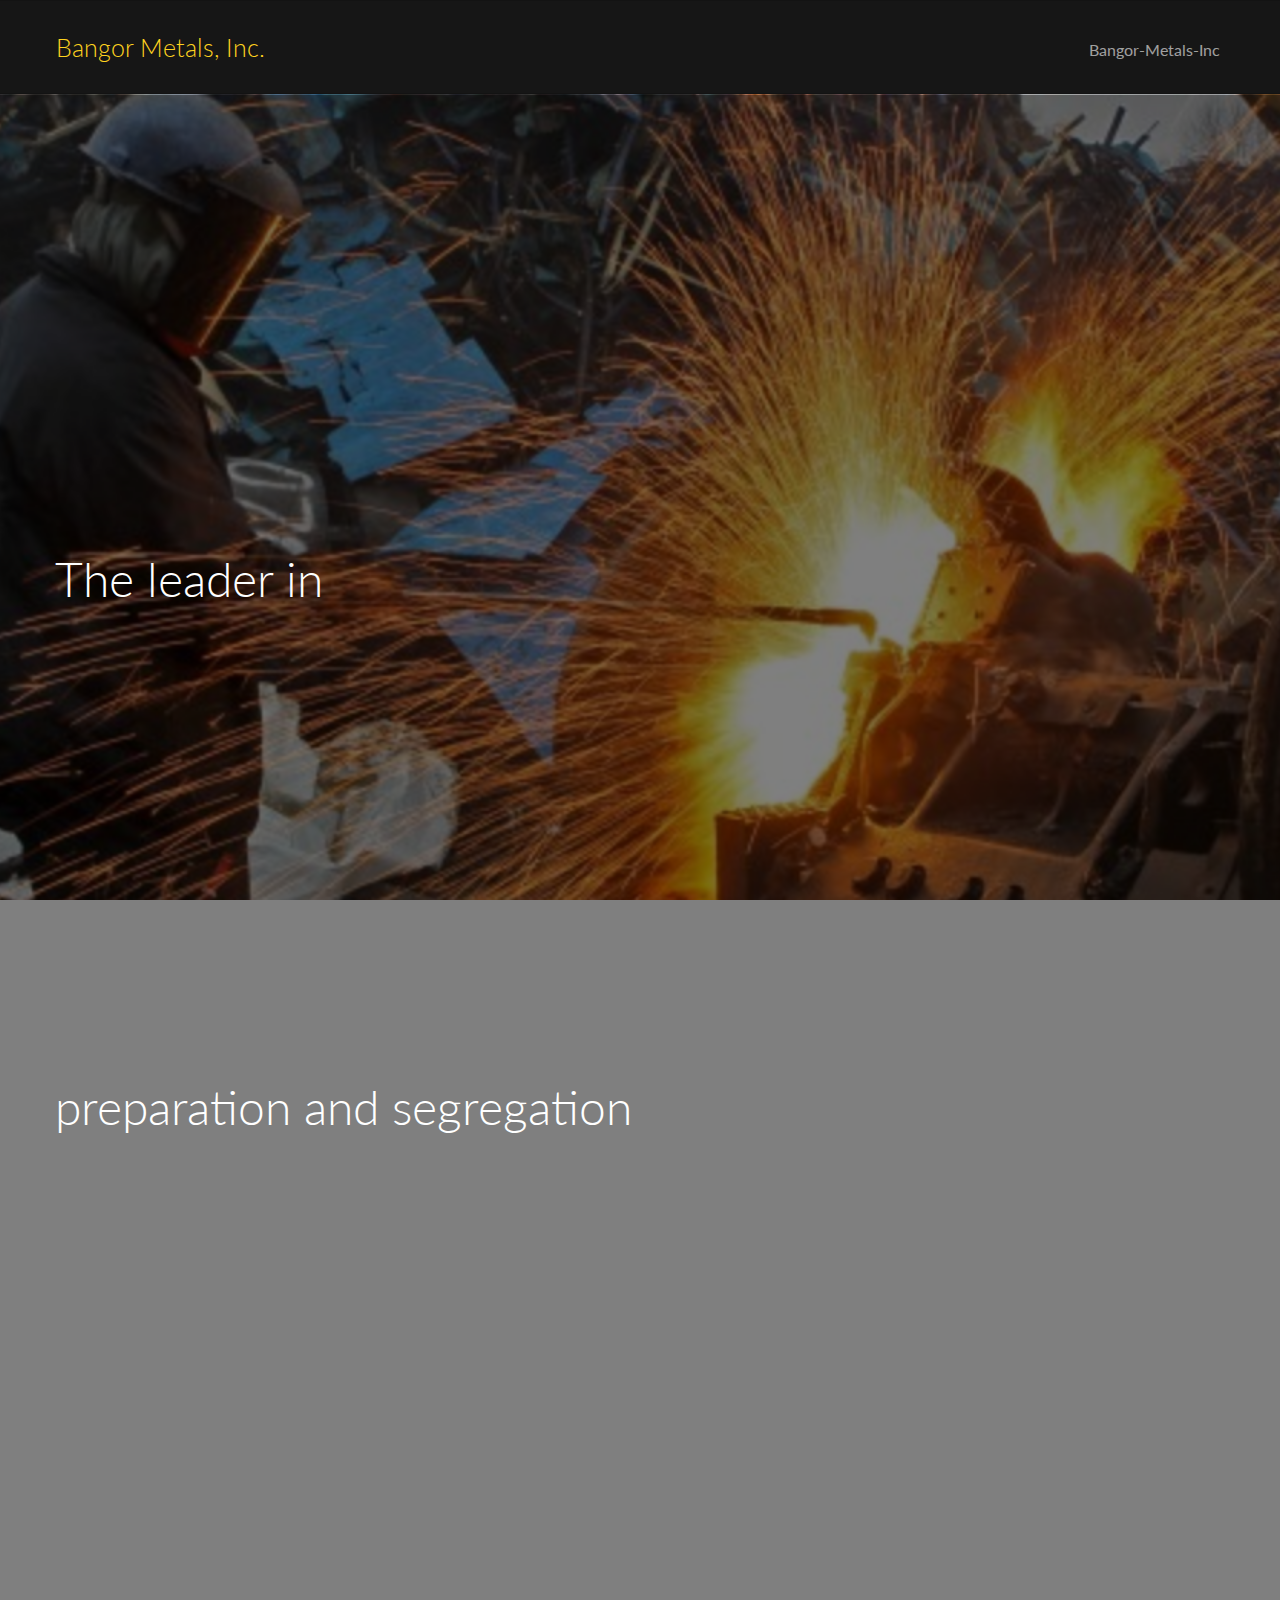
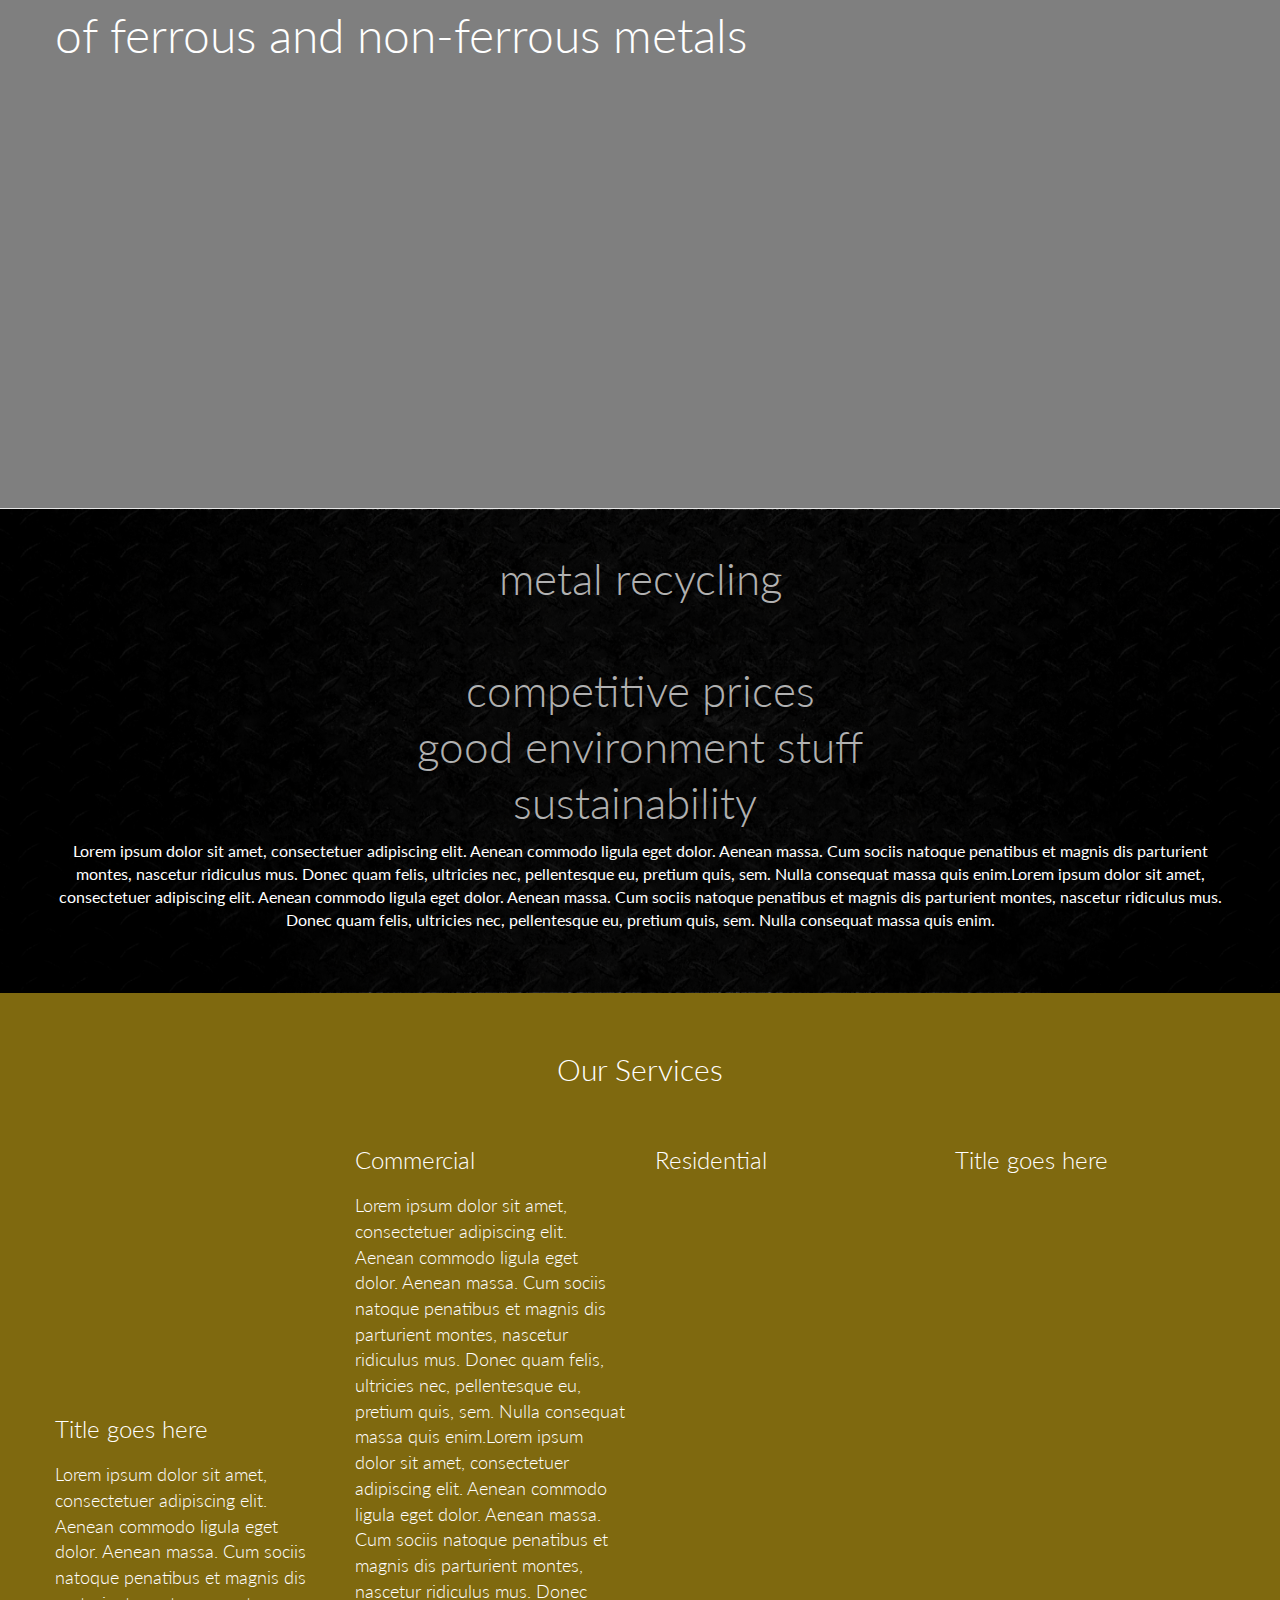
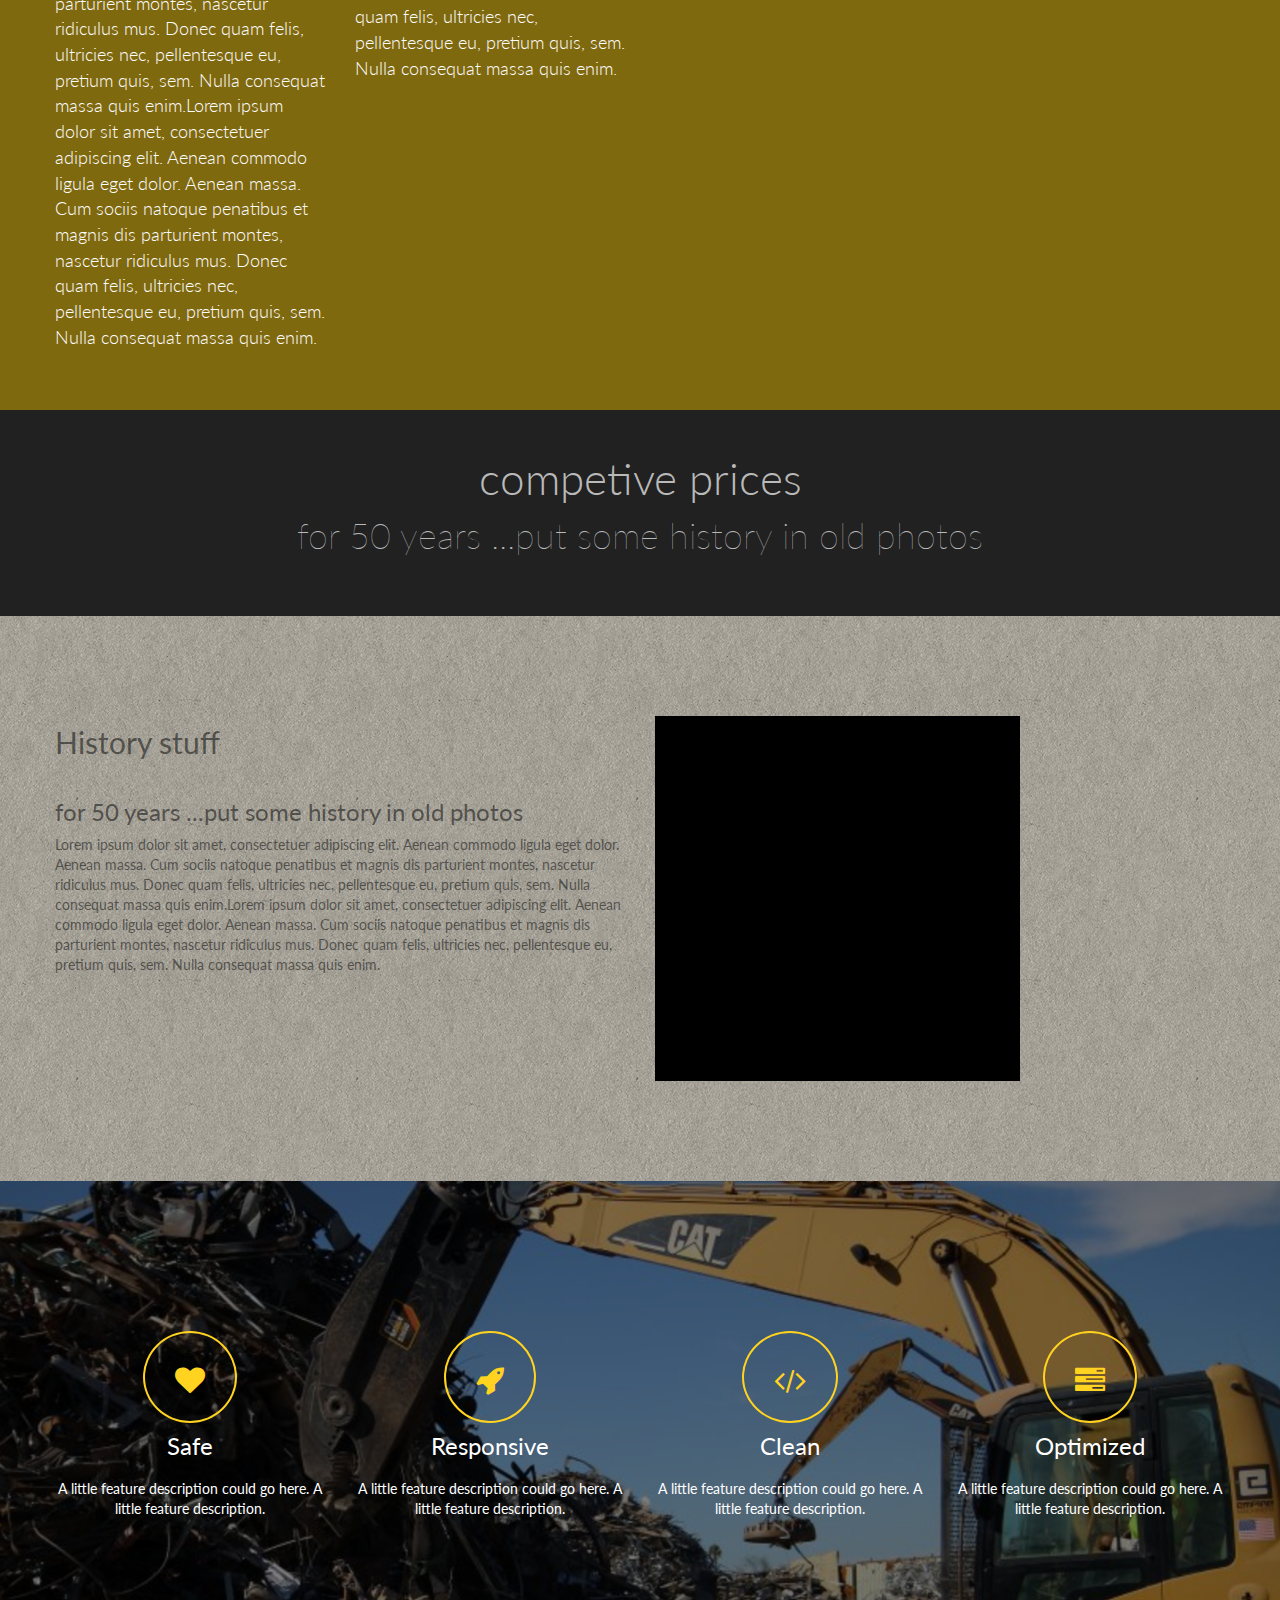
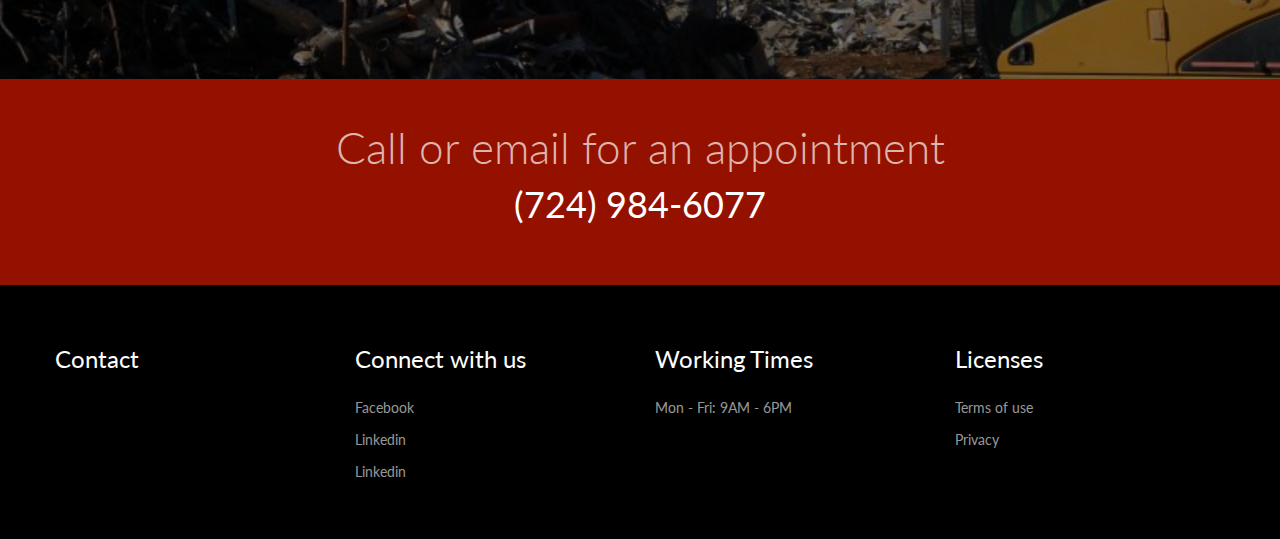
==== index.html @ 0346acbe "fixes line height" ====
<!doctype html>
<html lang="Default">
<head>
    <meta charset="utf-8">
    <meta name="keywords" content="metal recycle">
    <meta name="description" content="">
    <meta name="viewport" content="width=device-width, initial-scale=1.0, viewport-fit=cover">
    <link rel="shortcut icon" type="image/png" href="favicon.png">
    
	<link rel="stylesheet" type="text/css" href="./css/bootstrap.min.css">
	<link rel="stylesheet" type="text/css" href="style.css">
	<link rel="stylesheet" type="text/css" href="./css/animate.min.css">
	<link rel="stylesheet" type="text/css" href="./css/font-awesome.min.css">
	<link href='https://fonts.googleapis.com/css?family=Lato:100,300,400,700,900&amp;subset=latin,latin-ext' rel='stylesheet' type='text/css'>
    
	<script src="./js/jquery-2.1.0.min.js"></script>
	<script src="./js/bootstrap.min.js"></script>
	<script src="./js/blocs.min.js"></script>
	<script src="./js/jquery.touchSwipe.min.js" defer></script>
	<script src="./js/lazysizes.min.js" defer></script>
    <title>Bangor Metals, Inc.</title>

    
<!-- Analytics -->
 
<!-- Analytics END -->
    
</head>
<body>
<!-- Main container -->
<div class="page-container">
    
<!-- bloc-0 -->
<div class="bloc bgc-onyx d-bloc b-divider sticky-nav" id="bloc-0">
	<div class="container bloc-sm">
		<nav class="navbar row">
			<div class="navbar-header">
				<a class="navbar-brand ltc-sunglow " href="index.html">Bangor Metals, Inc.</a>
				<button id="nav-toggle" type="button" class="ui-navbar-toggle navbar-toggle" data-toggle="collapse" data-target=".navbar-1">
					<span class="sr-only">Toggle navigation</span><span class="icon-bar"></span><span class="icon-bar"></span><span class="icon-bar"></span>
				</button>
			</div>
			<div class="collapse navbar-collapse navbar-1">
				<ul class="site-navigation nav navbar-nav">
					<li>
						<a href="index.html">Bangor-Metals-Inc</a>
					</li>
				</ul>
			</div>
		</nav>
	</div>
</div>
<!-- bloc-0 END -->

<!-- bloc-1 -->
<div class="bloc bgc-white bg-Screen-20Shot-202018-11-10-20at-203-32-55-20PM d-bloc bloc-bg-texture texture-darken b-parallax none b-divider " id="bloc-1">
	<div class="container bloc-xxl">
		<div class="row">
			<div class="col-sm-12">
				<h1 class="hero-bloc-text text-left  tc-white">
					The leader in&nbsp; <br>preparation and segregation <br>of ferrous and non-ferrous metals&nbsp;
				</h1>
			</div>
		</div>
	</div>
</div>
<!-- bloc-1 END -->

<!-- bloc-2 -->
<div class="bloc bgc-outer-space bg-Screen-20Shot-202018-11-10-20at-208-35-12-20PM d-bloc bloc-bg-texture texture-darken-strong b-divider" id="bloc-2">
	<div class="container bloc-sm">
		<div class="row">
			<div class="col-sm-12">
				<h1 class="text-center hero-bloc-text ">
					metal recycling<br> <br>competitive prices <br>good environment stuff <br>sustainability&nbsp;
				</h1>
				<p class="text-center mg-lg hero-bloc-text-sub  tc-white">
					Lorem ipsum dolor sit amet, consectetuer adipiscing elit. Aenean commodo ligula eget dolor. Aenean massa. Cum sociis natoque penatibus et magnis dis parturient montes, nascetur ridiculus mus. Donec quam felis, ultricies nec, pellentesque eu, pretium quis, sem. Nulla consequat massa quis enim.Lorem ipsum dolor sit amet, consectetuer adipiscing elit. Aenean commodo ligula eget dolor. Aenean massa. Cum sociis natoque penatibus et magnis dis parturient montes, nascetur ridiculus mus. Donec quam felis, ultricies nec, pellentesque eu, pretium quis, sem. Nulla consequat massa quis enim.<br>
				</p>
			</div>
		</div>
	</div>
</div>
<!-- bloc-2 END -->

<!-- bloc-3 -->
<div class="bloc bgc-sunglow bloc-bg-texture texture-darken tc-white l-bloc" id="bloc-3">
	<div class="container bloc-md">
		<div class="row">
			<div class="col-sm-12">
				<h2 class="text-center mg-md  tc-white">
					Our Services
				</h2>
			</div>
		</div>
		<div class="row voffset">
			<div class="col-sm-3">
				<img src="img/lazyload-ph.png" data-src="img/golden-gate-overlay.png" class="img-responsive photo animated zoomIn lazyload" />
				<h3 class="mg-md tc-white ">
					Title goes here
				</h3>
				<p>
					Lorem ipsum dolor sit amet, consectetuer adipiscing elit. Aenean commodo ligula eget dolor. Aenean massa. Cum sociis natoque penatibus et magnis dis parturient montes, nascetur ridiculus mus. Donec quam felis, ultricies nec, pellentesque eu, pretium quis, sem. Nulla consequat massa quis enim.Lorem ipsum dolor sit amet, consectetuer adipiscing elit. Aenean commodo ligula eget dolor. Aenean massa. Cum sociis natoque penatibus et magnis dis parturient montes, nascetur ridiculus mus. Donec quam felis, ultricies nec, pellentesque eu, pretium quis, sem. Nulla consequat massa quis enim.
				</p>
			</div>
			<div class="col-sm-3">
				<a href="#" data-lightbox="img/mountains.jpg" data-frame="light-lb" data-gallery-id="gallery-1"><img src="img/lazyload-ph.png" data-src="img/mountains.jpg" class="img-responsive animated zoomIn animDelay02 lazyload" /></a>
				<h3 class="mg-md tc-white ">
					Commercial
				</h3>
				<p>
					Lorem ipsum dolor sit amet, consectetuer adipiscing elit. Aenean commodo ligula eget dolor. Aenean massa. Cum sociis natoque penatibus et magnis dis parturient montes, nascetur ridiculus mus. Donec quam felis, ultricies nec, pellentesque eu, pretium quis, sem. Nulla consequat massa quis enim.Lorem ipsum dolor sit amet, consectetuer adipiscing elit. Aenean commodo ligula eget dolor. Aenean massa. Cum sociis natoque penatibus et magnis dis parturient montes, nascetur ridiculus mus. Donec quam felis, ultricies nec, pellentesque eu, pretium quis, sem. Nulla consequat massa quis enim.
				</p>
			</div>
			<div class="col-sm-3">
				<a href="#" data-lightbox="img/desk-equipment.jpg" data-frame="light-lb" data-gallery-id="gallery-1"><img src="img/lazyload-ph.png" data-src="img/desk-equipment.jpg" class="img-responsive animated zoomIn animDelay04 lazyload" /></a>
				<h3 class="mg-md tc-white ">
					Residential
				</h3>
				<p class=" animated pulse">
					Lorem ipsum dolor sit amet, consectetuer adipiscing elit. Aenean commodo ligula eget dolor. Aenean massa. Cum sociis natoque penatibus et magnis dis parturient montes, nascetur ridiculus mus. Donec quam felis, ultricies nec, pellentesque eu, pretium quis, sem. Nulla consequat massa quis enim.Lorem ipsum dolor sit amet, consectetuer adipiscing elit. Aenean commodo ligula eget dolor. Aenean massa. Cum sociis natoque penatibus et magnis dis parturient montes, nascetur ridiculus mus. Donec quam felis, ultricies nec, pellentesque eu, pretium quis, sem. Nulla consequat massa quis enim.
				</p>
			</div>
			<div class="col-sm-3">
				<a href="#" data-lightbox="img/forrest.jpg" data-frame="light-lb" data-gallery-id="gallery-1"><img src="img/lazyload-ph.png" data-src="img/forrest.jpg" class="img-responsive animated zoomIn animDelay06 lazyload" /></a>
				<h3 class="mg-md tc-white ">
					Title goes here
				</h3>
				<p class=" animated pulse">
					Lorem ipsum dolor sit amet, consectetuer adipiscing elit. Aenean commodo ligula eget dolor. Aenean massa. Cum sociis natoque penatibus et magnis dis parturient montes, nascetur ridiculus mus. Donec quam felis, ultricies nec, pellentesque eu, pretium quis, sem. Nulla consequat massa quis enim.Lorem ipsum dolor sit amet, consectetuer adipiscing elit. Aenean commodo ligula eget dolor. Aenean massa. Cum sociis natoque penatibus et magnis dis parturient montes, nascetur ridiculus mus. Donec quam felis, ultricies nec, pellentesque eu, pretium quis, sem. Nulla consequat massa quis enim.
				</p>
			</div>
		</div>
	</div>
</div>
<!-- bloc-3 END -->

<!-- bloc-4 -->
<div class="bloc bgc-dark-jungle-green d-bloc" id="bloc-4">
	<div class="container bloc-sm">
		<div class="row">
			<div class="col-sm-12">
				<h1 class="text-center hero-bloc-text ">
					competive prices
				</h1>
				<h3 class="text-center mg-lg hero-bloc-text-sub ">
					for 50 years ...put some history in old photos
				</h3>
			</div>
		</div>
	</div>
</div>
<!-- bloc-4 END -->

<!-- bloc-5 -->
<div class="bloc bloc-bg-texture texture-paper bgc-pastel-gray l-bloc" id="bloc-5">
	<div class="container bloc-lg">
		<div class="row">
			<div class="col-sm-6 col-sm-push-6">
				<img src="img/lazyload-ph.png" data-src="img/Screen%20Shot%202018-11-10%20at%204.21.28%20PM.png" class="img-responsive photo lazyload" />
			</div>
			<div class="col-sm-6 col-sm-pull-6">
				<h2 class="mg-lg">
					History stuff
				</h2>
				<h3 class="mg-sm">
					for 50 years ...put some history in old photos
				</h3>
				<p class="mg-lg">
					Lorem ipsum dolor sit amet, consectetuer adipiscing elit. Aenean commodo ligula eget dolor. Aenean massa. Cum sociis natoque penatibus et magnis dis parturient montes, nascetur ridiculus mus. Donec quam felis, ultricies nec, pellentesque eu, pretium quis, sem. Nulla consequat massa quis enim.Lorem ipsum dolor sit amet, consectetuer adipiscing elit. Aenean commodo ligula eget dolor. Aenean massa. Cum sociis natoque penatibus et magnis dis parturient montes, nascetur ridiculus mus. Donec quam felis, ultricies nec, pellentesque eu, pretium quis, sem. Nulla consequat massa quis enim.
				</p>
			</div>
		</div>
	</div>
</div>
<!-- bloc-5 END -->

<!-- bloc-6 -->
<div class="bloc bgc-white bg-Screen-20Shot-202018-11-10-20at-202-24-00-20PM bloc-bg-texture texture-darken tc-white l-bloc" id="bloc-6">
	<div class="container bloc-xl">
		<div class="row">
			<div class="col-sm-3">
				<div class="text-center">
					<span class="fa fa-heart icon-round icon-md icon-sunglow"></span>
				</div>
				<h3 class="text-center mg-md tc-white">
					Safe
				</h3>
				<p class="text-center">
					A little feature description could go here. A little feature description.
				</p>
			</div>
			<div class="col-sm-3">
				<div class="text-center">
					<span class="fa fa-rocket icon-round icon-md icon-sunglow"></span>
				</div>
				<h3 class="text-center mg-md tc-white">
					Responsive
				</h3>
				<p class="text-center">
					A little feature description could go here. A little feature description.
				</p>
			</div>
			<div class="col-sm-3">
				<div class="text-center">
					<span class="fa fa-code icon-round icon-md icon-sunglow"></span>
				</div>
				<h3 class="text-center mg-md tc-white">
					Clean
				</h3>
				<p class="text-center">
					A little feature description could go here. A little feature description.
				</p>
			</div>
			<div class="col-sm-3">
				<div class="text-center">
					<span class="fa fa-tasks icon-round icon-md icon-sunglow"></span>
				</div>
				<h3 class="text-center mg-md tc-white">
					Optimized
				</h3>
				<p class="text-center">
					A little feature description could go here. A little feature description.
				</p>
			</div>
		</div>
	</div>
</div>
<!-- bloc-6 END -->

<!-- bloc-7 -->
<div class="bloc bgc-ou-crimson-red d-bloc" id="bloc-7">
	<div class="container bloc-sm">
		<div class="row">
			<div class="col-sm-12">
				<h1 class="text-center hero-bloc-text ">
					Call or email for an appointment
				</h1>
				<h3 class="text-center mg-lg hero-bloc-text-sub  tc-white">
					(724) 984-6077
				</h3>
			</div>
		</div>
	</div>
</div>
<!-- bloc-7 END -->

<!-- ScrollToTop Button -->
<a class="bloc-button btn btn-d scrollToTop" onclick="scrollToTarget('1')"><span class="fa fa-chevron-up"></span></a>
<!-- ScrollToTop Button END-->


<!-- Footer - bloc-8 -->
<div class="bloc bgc-black none b-divider d-bloc" id="bloc-8">
	<div class="container bloc-md">
		<div class="row">
			<div class="col-sm-3">
				<h3 class="mg-md bloc-mob-center-text tc-white">
					Contact
				</h3>
			</div>
			<div class="col-sm-3">
				<h3 class="mg-md bloc-mob-center-text tc-white">
					Connect with us
				</h3><a href="index.html" class="a-btn a-block bloc-mob-center-text">Facebook</a><a href="index.html" class="a-btn a-block bloc-mob-center-text">Linkedin</a><a href="index.html" class="a-btn a-block bloc-mob-center-text">Linkedin</a>
			</div>
			<div class="col-sm-3">
				<h3 class="mg-md bloc-mob-center-text tc-white">
					Working Times<br>
				</h3><a href="index.html" class="a-btn a-block bloc-mob-center-text">Mon - Fri: 9AM - 6PM&nbsp;<br></a>
			</div>
			<div class="col-sm-3">
				<h3 class="mg-md bloc-mob-center-text tc-white">
					Licenses
				</h3><a href="index.html" class="a-btn a-block bloc-mob-center-text">Terms of use</a><a href="index.html" class="a-btn a-block bloc-mob-center-text">Privacy</a>
			</div>
		</div>
	</div>
</div>
<!-- Footer - bloc-8 END -->

</div>
<!-- Main container END -->
    

</body>
</html>
---- style.css ----
/*-----------------------------------------------------------------------------------
	    Bangor
        Built with Blocs
-----------------------------------------------------------------------------------*/

body{
	margin:0;
	padding:0;
    background:#FFF;
    overflow-x:hidden;
    -webkit-font-smoothing: antialiased;
    -moz-osx-font-smoothing: grayscale;
}
a,button{transition: all .3s ease-in-out;outline: none!important;} /* Prevent ugly blue glow on chrome and safari */
a:hover{text-decoration: none; cursor:pointer;}

#page-loading-blocs-notifaction{position: fixed;top: 0;bottom: 0;width: 100%;z-index:100000;background:#FFFFFF url("img/pageload-spinner.gif") no-repeat center center;}

/* = Blocs
-------------------------------------------------------------- */

.bloc{
	width:100%;
	clear:both;
	background: 50% 50% no-repeat;
	padding:0 50px;
	-webkit-background-size: cover;
	-moz-background-size: cover;
	-o-background-size: cover;
	background-size: cover;
	position:relative;
}
.bloc .container{
	padding-left:0;
	padding-right:0;
}


/* Sizes */

.bloc-xxl{
	padding:200px 50px;
}
.bloc-xl{
	padding:150px 50px;
}
.bloc-lg{
	padding:100px 50px;
}
.bloc-md{
	padding:50px;
}
.bloc-sm{
	padding:20px 50px;
}


/* Background Textures */

.bloc-bg-texture::before{
	content:"";
	background-size: 2px 2px;
	position: absolute;
	top: 0;
	bottom: 0;
	left:0;
	right:0;
}
.texture-paper::before{
	background: url("img/texture-paper.png");
	background-size: 280px 280px;
}
.texture-darken::before{
	background: rgba(0,0,0,0.5);
}
.texture-darken-strong::before{
	background: rgba(0,0,0,0.8);
}


/* Background Effects */

.b-parallax{
	background-attachment:fixed;
}


/* Dark theme */

.d-bloc{
	color:rgba(255,255,255,.7);
}
.d-bloc button:hover{
	color:rgba(255,255,255,.9);
}
.d-bloc .icon-round,.d-bloc .icon-square,.d-bloc .icon-rounded,.d-bloc .icon-semi-rounded-a,.d-bloc .icon-semi-rounded-b{
	border-color:rgba(255,255,255,.9);
}
.d-bloc .divider-h span{
	border-color:rgba(255,255,255,.2);
}
.d-bloc .a-btn,.d-bloc .navbar a,.d-bloc .navbar-brand, .d-bloc a .icon-sm, .d-bloc a .icon-md, .d-bloc a .icon-lg, .d-bloc a .icon-xl, .d-bloc h1 a, .d-bloc h2 a, .d-bloc h3 a, .d-bloc h4 a, .d-bloc h5 a, .d-bloc h6 a, .d-bloc p a{
	color:rgba(255,255,255,.6);
}
.d-bloc .a-btn:hover,.d-bloc .navbar a:hover,.d-bloc .navbar-brand:hover,.d-bloc a:hover .icon-sm, .d-bloc a:hover .icon-md, .d-bloc a:hover .icon-lg, .d-bloc a:hover .icon-xl, .d-bloc h1 a:hover, .d-bloc h2 a:hover, .d-bloc h3 a:hover, .d-bloc h4 a:hover, .d-bloc h5 a:hover, .d-bloc h6 a:hover, .d-bloc p a:hover{
	color:rgba(255,255,255,1);
}
.d-bloc .navbar-toggle .icon-bar{
	background:rgba(255,255,255,1);
}
.d-bloc .btn-wire,.d-bloc .btn-wire:hover{
	color:rgba(255,255,255,1);
	border-color:rgba(255,255,255,1);
}
.d-bloc .panel{
	color:rgba(0,0,0,.5);
}
.d-bloc .panel button:hover{
	color:rgba(0,0,0,.7);
}
.d-bloc .panel icon{
	border-color:rgba(0,0,0,.7);
}
.d-bloc .panel .divider-h span{
	border-color:rgba(0,0,0,.1);
}
.d-bloc .panel .a-btn{
	color:rgba(0,0,0,.6);
}
.d-bloc .panel .a-btn:hover{
	color:rgba(0,0,0,1);
}
.d-bloc .panel .btn-wire, .d-bloc .panel .btn-wire:hover{
	color:rgba(0,0,0,.7);
	border-color:rgba(0,0,0,.3);
}


/* Light theme */

.d-bloc .panel,.l-bloc{
	color:rgba(0,0,0,.5);
}
.d-bloc .panel button:hover,.l-bloc button:hover{
	color:rgba(0,0,0,.7);
}
.l-bloc .icon-round,.l-bloc .icon-square,.l-bloc .icon-rounded,.l-bloc .icon-semi-rounded-a,.l-bloc .icon-semi-rounded-b{
	border-color:rgba(0,0,0,.7);
}
.d-bloc .panel .divider-h span,.l-bloc .divider-h span{
	border-color:rgba(0,0,0,.1);
}
.d-bloc .panel .a-btn,.l-bloc .a-btn,.l-bloc .navbar a,.l-bloc .navbar-brand,.l-bloc a .icon-sm, .l-bloc a .icon-md, .l-bloc a .icon-lg, .l-bloc a .icon-xl, .l-bloc h1 a, .l-bloc h2 a, .l-bloc h3 a, .l-bloc h4 a, .l-bloc h5 a, .l-bloc h6 a, .l-bloc p a{
	color:rgba(0,0,0,.6);
}
.d-bloc .panel .a-btn:hover,.l-bloc .a-btn:hover,.l-bloc .navbar a:hover, .l-bloc .navbar-brand:hover, .l-bloc a:hover .icon-sm, .l-bloc a:hover .icon-md, .l-bloc a:hover .icon-lg, .l-bloc a:hover .icon-xl, .l-bloc h1 a:hover, .l-bloc h2 a:hover, .l-bloc h3 a:hover, .l-bloc h4 a:hover, .l-bloc h5 a:hover, .l-bloc h6 a:hover, .l-bloc p a:hover{
	color:rgba(0,0,0,1);
}
.l-bloc .navbar-toggle .icon-bar{
	color:rgba(0,0,0,.6);
}
.d-bloc .panel .btn-wire,.d-bloc .panel .btn-wire:hover,.l-bloc .btn-wire,.l-bloc .btn-wire:hover{
	color:rgba(0,0,0,.7);
	border-color:rgba(0,0,0,.3);
}

/* Row Margin Offsets */

.voffset{
	margin-top:30px;
}
/* Dividers */

.b-divider{
	border-top:1px solid rgba(0,0,0,.1);
	border-bottom:1px solid rgba(0,0,0,.1);
}

/* Bloc text custom styling */

#bloc-0 .navbar-brand{
	font-family: Lato;
	font-weight: 300;
}
#bloc-1 h1{
	font-family: Lato;
	font-weight: 300;
	line-height: 527.7777709960938px;
	font-size: 48px;
}
#bloc-2 h1{
	font-family: Lato;
	font-weight: 300;
	font-size: 44px;
	line-height: 56px;
}
#bloc-2 p{
	font-size: 16px;
}
#bloc-3 h2{
	font-family: Lato;
	font-weight: 300;
}
#bloc-3 h3{
	font-family: Lato;
	font-weight: 300;
}
#bloc-3 p{
	font-family: Lato;
	font-weight: 300;
	font-size: 18px;
}
#bloc-4 h1{
	font-family: Lato;
	font-weight: 300;
	font-size: 44px;
	line-height: 56px;
}
#bloc-4 h3{
	font-family: Lato;
	font-weight: 100;
}
#bloc-7 h1{
	font-family: Lato;
	font-weight: 300;
	font-size: 44px;
	line-height: 56px;
}
#bloc-7 h3{
	font-family: Lato;
	font-weight: 400;
}

/* = NavBar
-------------------------------------------------------------- */

.navbar{
	margin-bottom: 0;
	z-index:1;
}
.navbar-brand{
	height:auto;
	padding:3px 15px;
	font-size:25px;
	font-weight:normal;
	font-weight:600;
	line-height:44px;
}
.navbar-brand img{
	max-height: 200px;
	margin: 0 5px 0 0;
	display:inline;
}
.navbar-brand img[src$=svg]{
	min-width:100px;
}
.nav-center .navbar-brand img{
	margin:0;
}
.navbar .nav{
	padding-top: 2px;
	margin-right: -16px;
	float:right;
	z-index:1;
}
.nav > li{
	float:left;
	margin-top:4px;
	font-size:16px;
}
.navbar-nav .open .dropdown-menu > li > a{
	text-align: inherit;
}
.nav > li a:hover, .nav > li a:focus{
	background:transparent;
}
.navbar-toggle{
	margin: 10px 10px 0 0;
	border: 0px;
}
.navbar-toggle:hover{
	background:transparent!important;
}
.navbar-toggle .icon-bar{
	background-color: rgba(0,0,0,.5);
	width: 26px;
}
 /* Inverted navbar */

.nav-invert .navbar .nav{
	float:left;
}
.nav-invert .navbar-header, .nav-invert .navbar-brand{
	float:right;
	position:relative;
	z-index:2;
}
@media (min-width: 768px){
	.site-navigation{
		position:absolute;
		top:50%;
		right:20px;
		transform:translate(0, -50%);
		-webkit-transform:translateY(-50%);
	}
	.nav > li .dropdown-menu a,.nav > li .dropdown-menu a:hover{
		color:#484848;
	}
	.nav-invert .site-navigation{
		left:0;
		right:0;
	}
	.nav-center{
		text-align:center;
	}
	.nav-center .navbar-header{
		width:100%;
	}
	.nav-center .navbar-header, .nav-center .navbar-brand, .nav-center .nav > li{
		float: none;
		display:inline-block;
	}
	.nav-center .site-navigation{
		position:relative;
		width:100%;
		right:0;
		margin-right:0px;
		margin-top:20px;
	}
.nav-center.mini-nav .navbar-toggle{
	float:none;
	margin: 10px auto 0;
	}
}
.nav > li > .dropdown a{
	background: none!important;
	display: block;
	padding: 14px 15px;
}

nav .caret{
	margin: 0 5px;
}
/* Dropdown Menus SubMenu */
	.dropdown-menu .dropdown-menu{
	top:-8px;
	left:100%;
}
.dropdown-menu .dropmenu-flow-right{
	top:100%;
	left:0;
	margin-left: -1px;
	border-top-left-radius: 0;
	border-top-right-radius: 0;
}
.dropdown-menu .dropdown span{
	border: 4px solid black;
	border-top-color:transparent;
	border-right-color:transparent;
	border-bottom-color:transparent;
	margin: 6px -5px 0 0!important;
	float: right;
}
/* = Sticky Nav
-------------------------------------------------------------- */

.sticky-nav.sticky{
	position:fixed;
	top:0;
	z-index:1000;
	box-shadow:0 1px 2px rgba(0,0,0,.3);
	 transition: all .2s ease-out;
}

/* = Bric adjustment margins
-------------------------------------------------------------- */

.mg-sm{
	margin-top:10px;
	margin-bottom:5px;
}
.mg-md{
	margin-top:10px;
	margin-bottom:20px;
}
.mg-lg{
	margin-top:10px;
	margin-bottom:40px;
}

/* = Buttons
-------------------------------------------------------------- */

.btn{
	margin: 0 5px 5px 0;
}
.btn.pull-right{
	margin: 0 0 5px 5px;
}
.btn-d,.btn-d:hover,.btn-d:focus{
	color:#FFF;
	background:rgba(0,0,0,.3);
}

/* Prevent ugly blue glow on chrome and safari */
button{
	outline: none!important;
}

.a-btn{
	padding: 6px 10px 6px 0;
	line-height: 1.42857143;
	display:inline-block;
}
.text-center .a-btn{
	padding: 6px 0;
}
.a-block{
	width:100%;
	text-align:left;
}
.text-center .a-block{
	text-align:center;
}

/* = Icons
-------------------------------------------------------------- */
.icon-md{
	font-size:30px!important;
}
.icon-round{
	margin:0 auto;
	border:2px solid transparent;
	border-radius: 50%;
	padding: 32px 30px 26px 30px;
	min-width:80px;
}
.icon-round.icon-md,.icon-square.icon-md,.icon-rounded.icon-md{
	min-width: 92px;
}
.icon-round.icon-lg,.icon-square.icon-lg,.icon-rounded.icon-lg{
	min-width: 122px;
}
.icon-round.icon-xl,.icon-square.icon-xl,.icon-rounded.icon-xl{
	min-width: 162px;
}




.panel-sq, .panel-sq .panel-heading, .panel-sq .panel-footer{
	border-radius:0;
}
.panel-rd{
	border-radius:30px;
}
.panel-rd .panel-heading{
	border-radius:29px 29px 0 0;
}
.panel-rd .panel-footer{
	border-radius:0 0 29px 29px;
}





/* ScrollToTop button */

.scrollToTop{
	width:40px;
	height:40px;
	position:fixed;
	bottom:20px;
	right:20px;
	opacity: 0;
	z-index: 500;
	transition: all .3s ease-in-out;
}
.scrollToTop span{
	margin-top: 6px;
}
.showScrollTop{
	font-size: 14px;
	opacity: 1;
}
/* = Lightbox
-------------------------------------------------------------- */

a[data-lightbox]{
	position: relative;
	display: block;
	text-align: center;
}
a[data-lightbox]:hover::before{
	content:"+";
	font-family: "HelveticaNeue-Light", "Helvetica Neue Light", "Helvetica Neue", Helvetica, Arial;
	font-size:32px;
	width:50px;
	height:50px;
	margin-left:-25px;
	border-radius: 50%;
	background:rgba(0,0,0,.6);
	color:#FFF;
	font-weight:100;
	z-index: 1;
	position: absolute;
	top: 50%;
	transform: translateY(-50%);
	-webkit-transform: translateY(-50%);
}
a[data-lightbox]:hover img{
	opacity: 0.6;
	-webkit-animation-fill-mode: none;
	animation-fill-mode:none;
}
#lightbox-modal{
	display: flex;
	align-items: center;
}
#lightbox-modal .modal-dialog{
	width:90%;
	max-width:900px;
	margin:0 auto 0;
}
#lightbox-modal .modal-dialog img{
	max-height:90vh;
	margin: 0 auto;
}
.lightbox-caption{
	padding: 20px;
	color: #FFF;
	background: rgba(0,0,0,.5);
	position: absolute;
	left: 15px;
	right: 15px;
	bottom: 5px;
}
.close-lightbox{
	color:#FFF;
	font-size: 30px;
	position: absolute;
	top:20px;
	right:20px;
	z-index: 20;
	background:rgba(0,0,0,.5);
	border:none;
	line-height: 30px;
	padding:0 9px 5px;
	opacity: 0.3;
}
.close-lightbox:hover,.next-lightbox:hover, .prev-lightbox:hover{
	opacity: 1.0;
	color:#FFF;
}
.next-lightbox, .prev-lightbox{
	font-size:20px;
	color:rgba(255,255,255,.9);
	background:rgba(0,0,0,.5);
	transition: all .2s ease-in-out;
	position: absolute;
	top:45%;
	z-index:1;
	opacity: 0.4;
}
.next-lightbox{
	padding:6px 8px 1px 13px;
	right:25px;
}
.prev-lightbox{
	padding:6px 13px 1px 10px;
	left:25px;
}

/* = Custom Styling
-------------------------------------------------------------- */

h1,h2,h3,h4,h5,h6,p,label,.btn,a{
	font-family:"Lato";
	font-weight:400;
}
.container{
	max-width:1170px;
}
.hero-bloc-text{
	font-size:55px;
}
.hero-bloc-text-sub{
	font-size:36px;
}
.statement-bloc-text{
	line-height:38px;
	font-style:italic;
	font-size:28px;
	text-align:center;
	font-weight:lighter;
}
.blocs-mobile-signup-text{
	font-size:33px;
}
.stat-bloc-text{
	font-size:44px;
	text-align:center;
	font-weight:bold;
}
.stat-bloc-sub-text{
	font-size:16px;
	text-align:center;
	text-transform:uppercase;
}
.photo{
	border-style:solid;
	border-color:rgba(0,0,0,0.0);
	width:365px;
	text-shadow:0px 0px 0px #000000;
	border-width:1px 1px 1px 1px;
	background-color:#000000;
	background-position:left center;
}
.bloc-group-text-vc{
	font-size:50px;
	margin-top:20%;
}
.device-bloc-text-vc{
	font-size:50px;
	margin-top:50%;
}
.lake-hero-text-s{
	font-size:60px;
}
.lake-hero-text-sub-s{
	font-size:34px;
}
.blocs-hero-btn-dwn{
	background-color:rgba(0,0,0,0.0);
}

/* = Colour
-------------------------------------------------------------- */

/* Background colour styles */

.bgc-onyx{
	background-color:#161616;
}
.bgc-white{
	background-color:#ffffff;
}
.bgc-outer-space{
	background-color:#47454A;
}
.bgc-sunglow{
	background-color:#FFD31F;
}
.bgc-dark-jungle-green{
	background-color:#212121;
}
.bgc-pastel-gray{
	background-color:#D8D3C6;
}
.bgc-ou-crimson-red{
	background-color:#941100;
}
.bgc-black{
	background-color:#000000;
}

/* Text colour styles */

.tc-white{
	color:#ffffff!important;
}

/* Link colour styles */

.ltc-sunglow{
	color:#FFD31F!important;
}
.ltc-sunglow:hover{
	color:#cca919!important;
}

/* Icon colour styles */

.icon-sunglow{
	color:#FFD31F!important;
	border-color:#FFD31F!important;
}

/* Bloc image backgrounds */

.bg-Screen-20Shot-202018-11-10-20at-202-24-00-20PM{
	background-image:url("img/Screen%20Shot%202018-11-10%20at%202.24.00%20PM.png");
}
.bg-Screen-20Shot-202018-11-10-20at-203-32-55-20PM{
	background-image:url("img/Screen%20Shot%202018-11-10%20at%203.32.55%20PM.png");
}
.bg-Screen-20Shot-202018-11-10-20at-208-35-12-20PM{
	background-image:url("img/Screen%20Shot%202018-11-10%20at%208.35.12%20PM.png");
}




/* = Mobile adjustments 
-------------------------------------------------------------- */
@media (max-width: 1024px)
{
    .bloc{
        padding-left: 20px; 
        padding-right: 20px;  
    }
    .bloc.full-width-bloc, .bloc-tile-2.full-width-bloc .container, .bloc-tile-3.full-width-bloc .container, .bloc-tile-4.full-width-bloc .container{
        padding-left: 0; 
        padding-right: 0;  
    }
}
@media (max-width: 992px) and (min-width: 768px)
{
    .navbar .nav{
		max-width:80%
    }
	.nav-center.navbar .nav{
		max-width:100%
    }
}
@media only screen and (min-device-width : 768px) and (max-device-width : 1024px) and (orientation : landscape) {.b-parallax{background-attachment:scroll;}}
@media only screen and (min-device-width: 1024px) and (max-device-width: 1366px) and (-webkit-min-device-pixel-ratio: 1.5) {.b-parallax{background-attachment:scroll;}}
@media (max-width: 991px)
{
    .container{width:100%;}
    .b-parallax{background-attachment:scroll;}
    .page-container, #hero-bloc{overflow-x: hidden;position: relative;} /* Prevent unwanted side scroll on mobile */
    .bloc{padding-left: constant(safe-area-inset-left);padding-right: constant(safe-area-inset-right);} /* iPhone X Notch Support*/
    .bloc-group, .bloc-group .bloc{display:block;width:100%;}
    .bloc-fill-screen .fill-bloc-top-edge, .bloc-fill-screen .fill-bloc-bottom-edge{padding:0 20px;padding-left: constant(safe-area-inset-left);padding-right: constant(safe-area-inset-right);}
}
@media (max-width: 767px)
{
    .page-container{
        overflow-x: hidden;
        position:relative;
    }
    h1,h2,h3,h4,h5,h6,p,#disqus_thread{
        padding-left:10px!important; 
        padding-right:10px!important; 
    }
    .b-parallax{
        background-attachment:scroll;
    }
    .navbar .nav{
        padding-top: 0;
        border-top:1px solid rgba(0,0,0,.2);
        float:none!important;
    }
    .navbar.row{
        margin-left: 0;
        margin-right: 0;
    }
    .site-navigation{
	   position:inherit;
	   transform:none;
	   -webkit-transform:none;
	   -ms-transform:none;
    }  
    .nav > li{
        margin-top: 0;
        border-bottom:1px solid rgba(0,0,0,.1);
        background:rgba(0,0,0,.05);
        text-align: left;
        padding-left:15px;
        width:100%;
    }
    .nav > li:hover{
        background:rgba(0,0,0,.08);
    }
    .dropdown .dropdown a .caret{   
        float: none;
        margin: 5px 0 0 10px!important;
        border: 4px solid black;
        border-bottom-color: transparent;
        border-right-color: transparent;
        border-left-color: transparent;
    }
    
    #hero-bloc .navbar .nav{
        background:rgba(0,0,0,.8);
    }
    #hero-bloc .navbar .nav a{
        color:rgba(255,255,255,.6);
    }
    .hero{
        padding:50px 0;
    }
    .hero-nav{
        left:-1px;
        right:-1px;
    }
    .navbar-collapse{
        padding:0;
        overflow-x: hidden;
        -webkit-box-shadow: none;
        box-shadow: none;
    }
    .navbar-brand img{
        max-height: 40px;
        width:auto;   
    }
    .nav-invert .navbar-header{
        float: none;
        width:100%;
    }
    .nav-invert .navbar-toggle{
        float:left; 
        margin-left:10px;
    }
    .bloc{
        padding-left: 0; 
        padding-right: 0;
    }
    .bloc-xxl,.bloc-xl,.bloc-lg{
        padding: 40px 0;
    }
    .bloc-sm,.bloc-md{
        padding-left: 0; 
        padding-right: 0;
    }
    .bloc-tile-2 .container, .bloc-tile-3 .container, .bloc-tile-4 .container, .bloc-fill-screen .fill-bloc-top-edge, .bloc-fill-screen .fill-bloc-bottom-edge{
        padding-left:0;padding-right:0;
    }
    .a-block{
        padding:0 10px;
    }
    .btn-dwn{
       display:none; 
    }
    .voffset{
        margin-top:5px;
    }
    .voffset-md{
        margin-top:20px;
    }
    .voffset-lg{
        margin-top:30px;
    }
    form{
        padding:5px;
    }
    .close-lightbox{
        display:inline-block;
    }
    .blocsapp-device-iphone5{
	   background-size: 216px 425px;
	   padding-top:60px;
	   width:216px;
	   height:425px;
    }
    .blocsapp-device-iphone5 img{
	   width: 180px;
	   height: 320px;
    }
}

@media (max-width: 400px)
{    
    .bloc{
        padding-left: 0; 
        padding-right: 0;
    }
}

@media (max-width: 991px){
	.bloc-group-text-vc{
	margin-top:0%;
}
 }
/* Drop Down Navigation */
@media (min-width: 767px) and (max-width: 991px){
	
.mini-nav .special-dropdown-nav .site-navigation{
	display: block;
	position: absolute;
	top: 80%;
	z-index: 1000;
	float: left;
	min-width: 160px;
	padding: 5px 0;
	margin: 2px 0 0;
	font-size: 14px;
	text-align: left;
	list-style: none;
	background-color: #fff;
	-webkit-background-clip: padding-box;
	background-clip: padding-box;
	border: 1px solid #ccc;
	border: 1px solid rgba(0,0,0,.15);
	border-radius: 4px;
	-webkit-box-shadow: 0 6px 12px rgba(0,0,0,.175);
	box-shadow: 0 6px 12px rgba(0,0,0,.175);
}
.mini-nav .special-dropdown-nav .site-navigation li{
	width:100%;
}
.special-dropdown-nav.collapsing{
	transition: height 0.001s;
}
.mini-nav .special-dropdown-nav .site-navigation li a{
	color: rgba(0,0,0,.6)!important;
}
 }
@media (max-width: 767px){
	.bloc-mob-center-text{
	text-align:center;
}
.blocs-mobile-signup-text{
	text-align:center;
}
.bloc-group-text-vc{
	margin-top:0%;
}
 #bloc-1 h1{
	line-height: 56px;
}
}
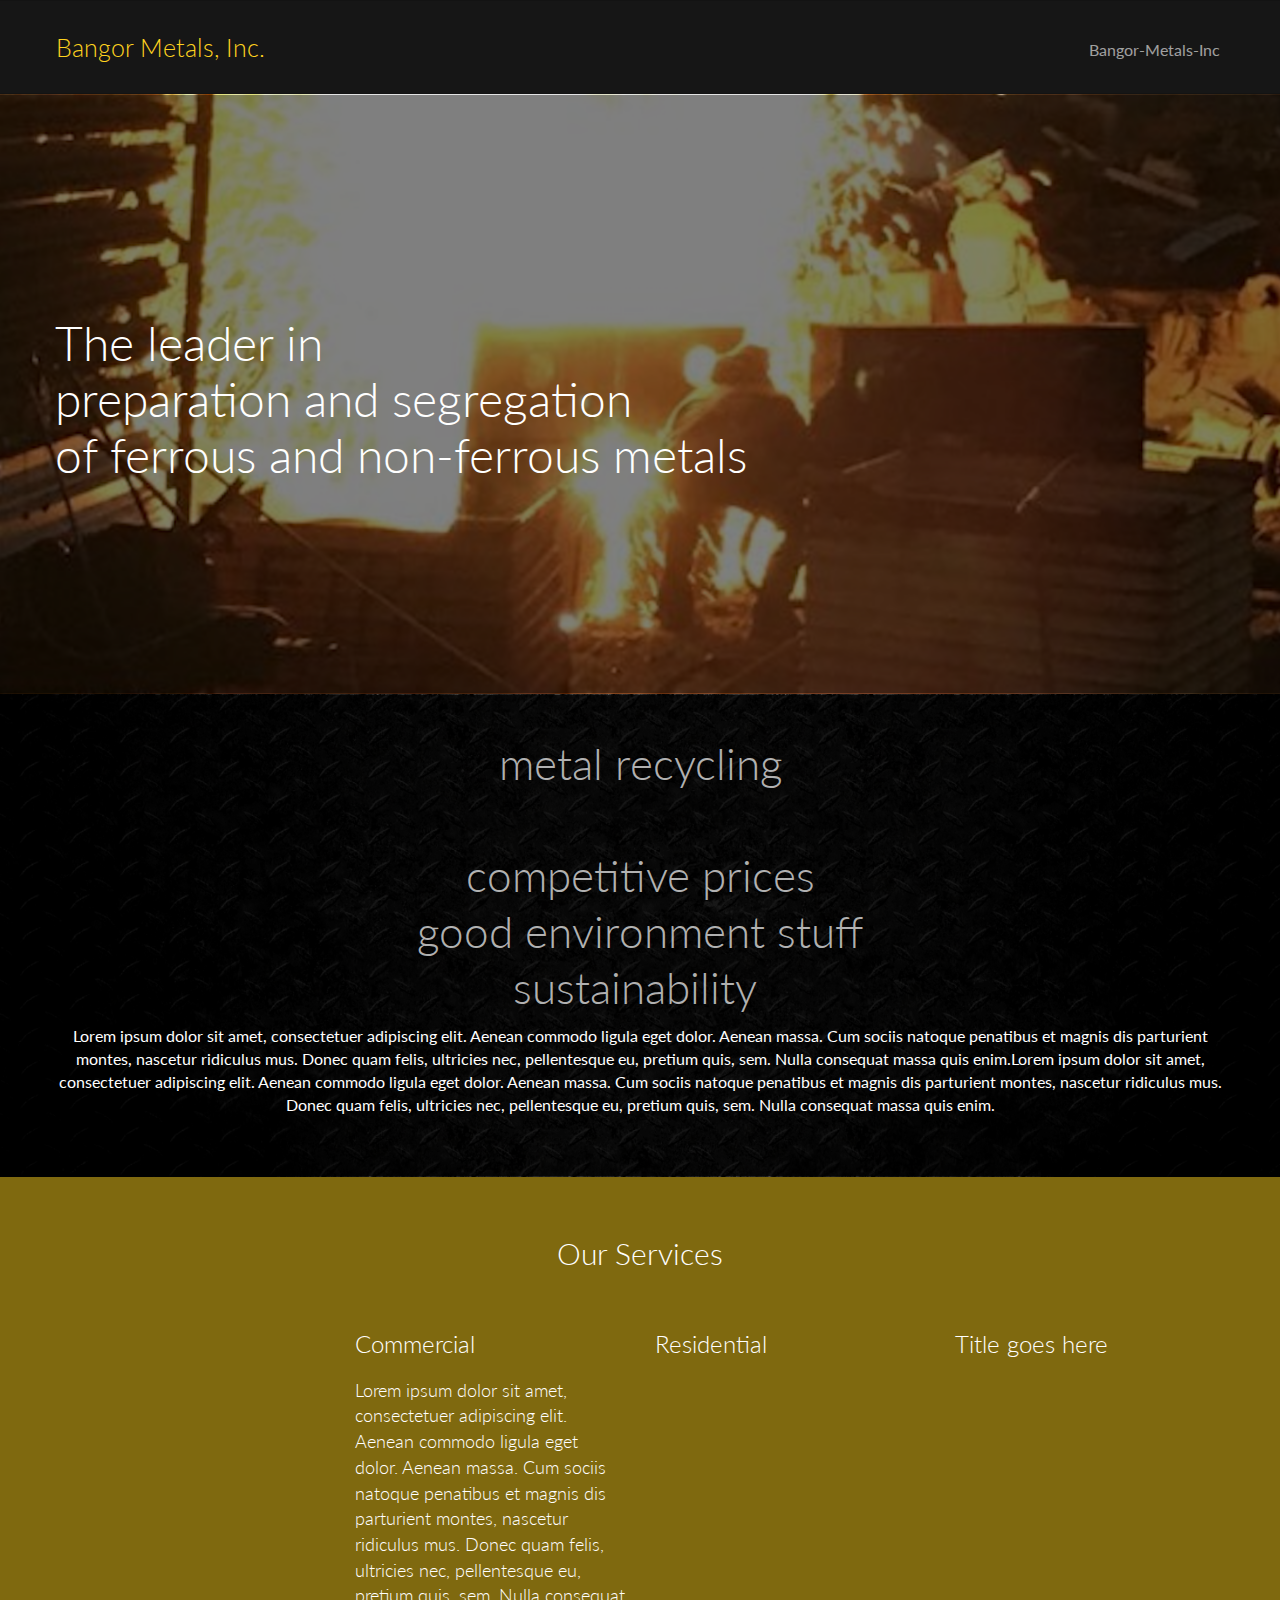
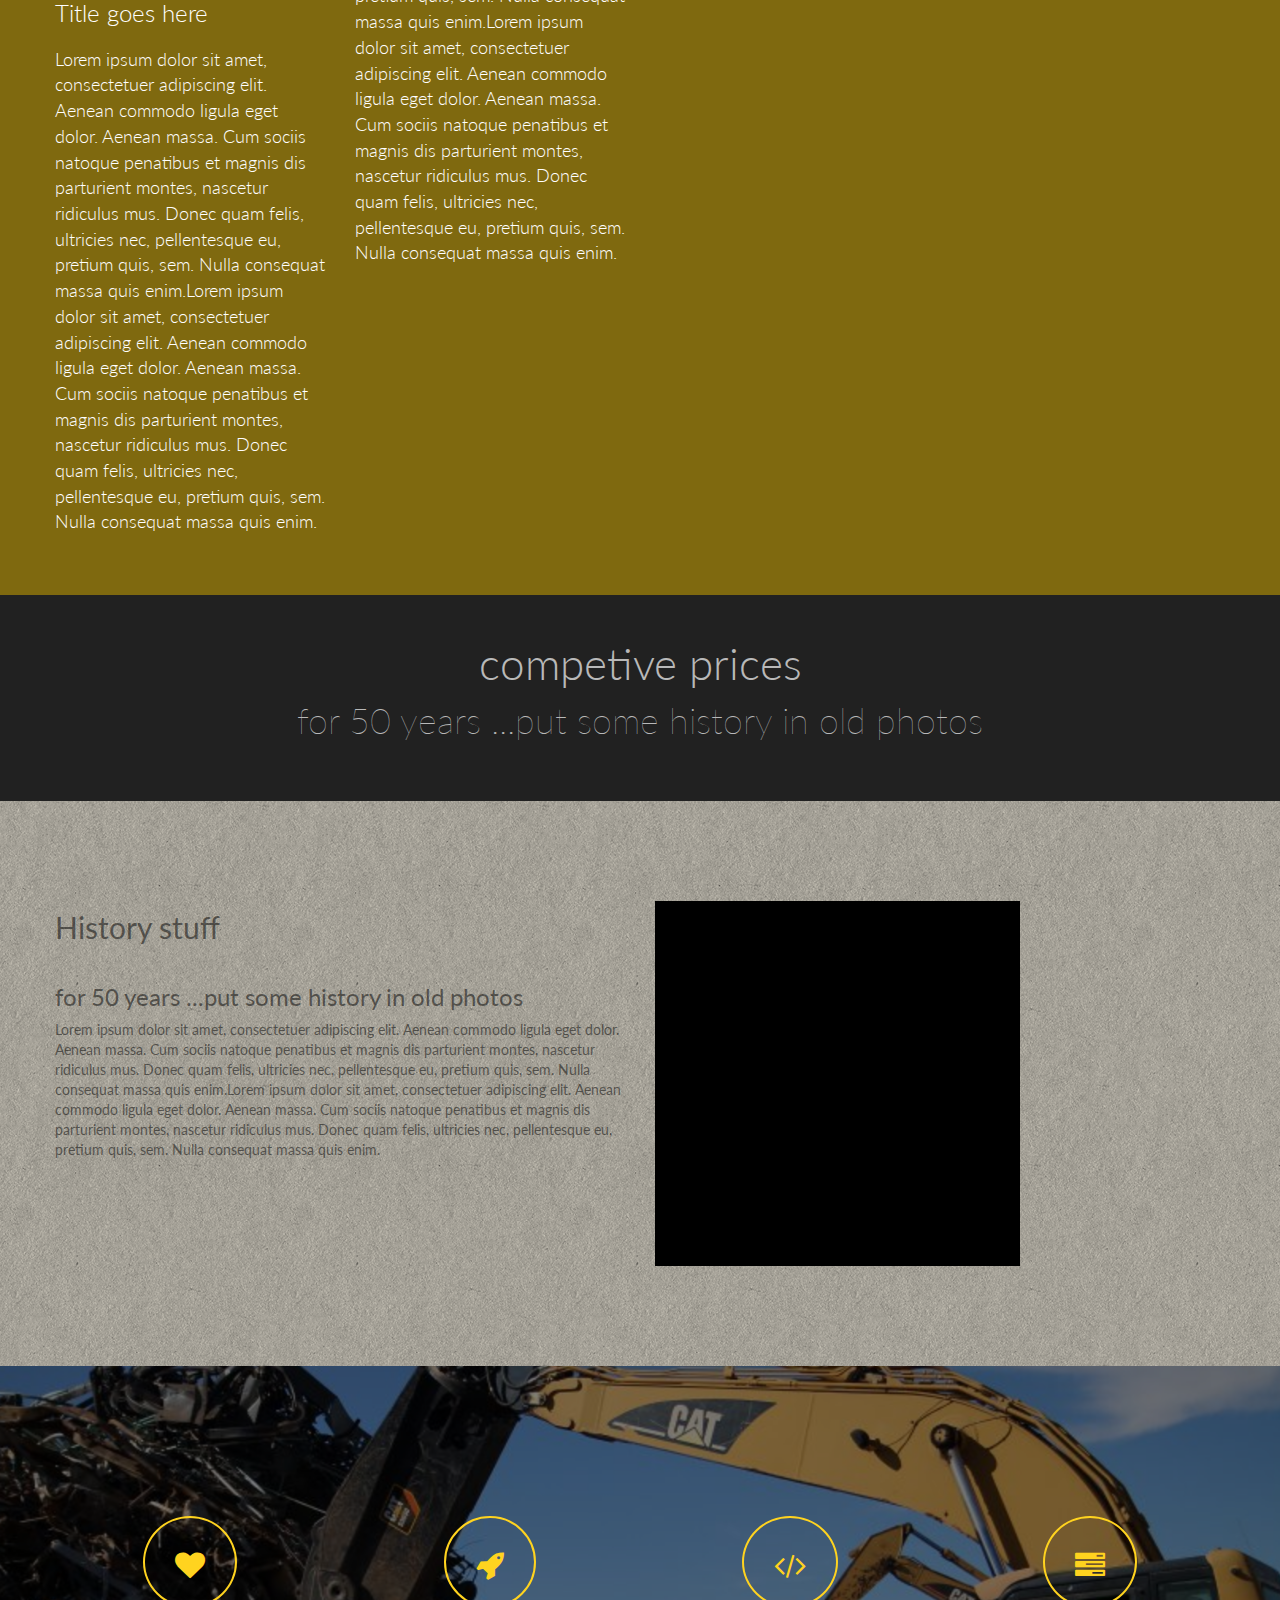
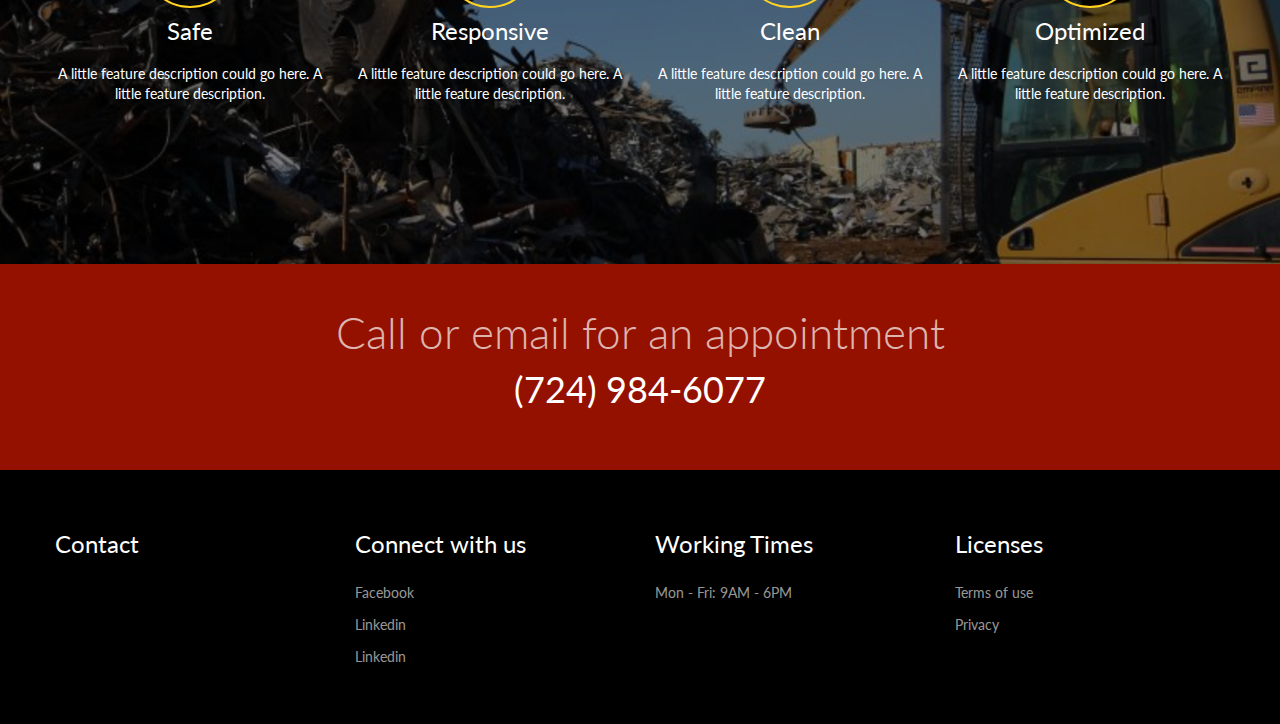
==== commit fa4bba08: "new photo" ====
--- a/index.html
+++ b/index.html
@@ -53,7 +53,7 @@
 <!-- bloc-0 END -->
 
 <!-- bloc-1 -->
-<div class="bloc bgc-white bg-Screen-20Shot-202018-11-10-20at-203-32-55-20PM d-bloc bloc-bg-texture texture-darken b-parallax none b-divider " id="bloc-1">
+<div class="bloc bgc-white bloc-bg-texture texture-darken b-parallax none b-divider bg-Screen-20Shot-202018-11-12-20at-207-19-03-20AM d-bloc " id="bloc-1">
 	<div class="container bloc-xxl">
 		<div class="row">
 			<div class="col-sm-12">
--- a/style.css
+++ b/style.css
@@ -185,8 +185,8 @@
 #bloc-1 h1{
 	font-family: Lato;
 	font-weight: 300;
-	line-height: 527.7777709960938px;
 	font-size: 48px;
+	line-height: 56px;
 }
 #bloc-2 h1{
 	font-family: Lato;
@@ -692,11 +692,11 @@
 .bg-Screen-20Shot-202018-11-10-20at-202-24-00-20PM{
 	background-image:url("img/Screen%20Shot%202018-11-10%20at%202.24.00%20PM.png");
 }
-.bg-Screen-20Shot-202018-11-10-20at-203-32-55-20PM{
-	background-image:url("img/Screen%20Shot%202018-11-10%20at%203.32.55%20PM.png");
-}
 .bg-Screen-20Shot-202018-11-10-20at-208-35-12-20PM{
 	background-image:url("img/Screen%20Shot%202018-11-10%20at%208.35.12%20PM.png");
+}
+.bg-Screen-20Shot-202018-11-12-20at-207-19-03-20AM{
+	background-image:url("img/Screen%20Shot%202018-11-12%20at%207.19.03%20AM.png");
 }
 
 
@@ -919,7 +919,8 @@
 	margin-top:0%;
 }
  #bloc-1 h1{
-	line-height: 56px;
-}
-}
-
+	font-size: 2rem;
+	line-height: 2rem;
+}
+}
+
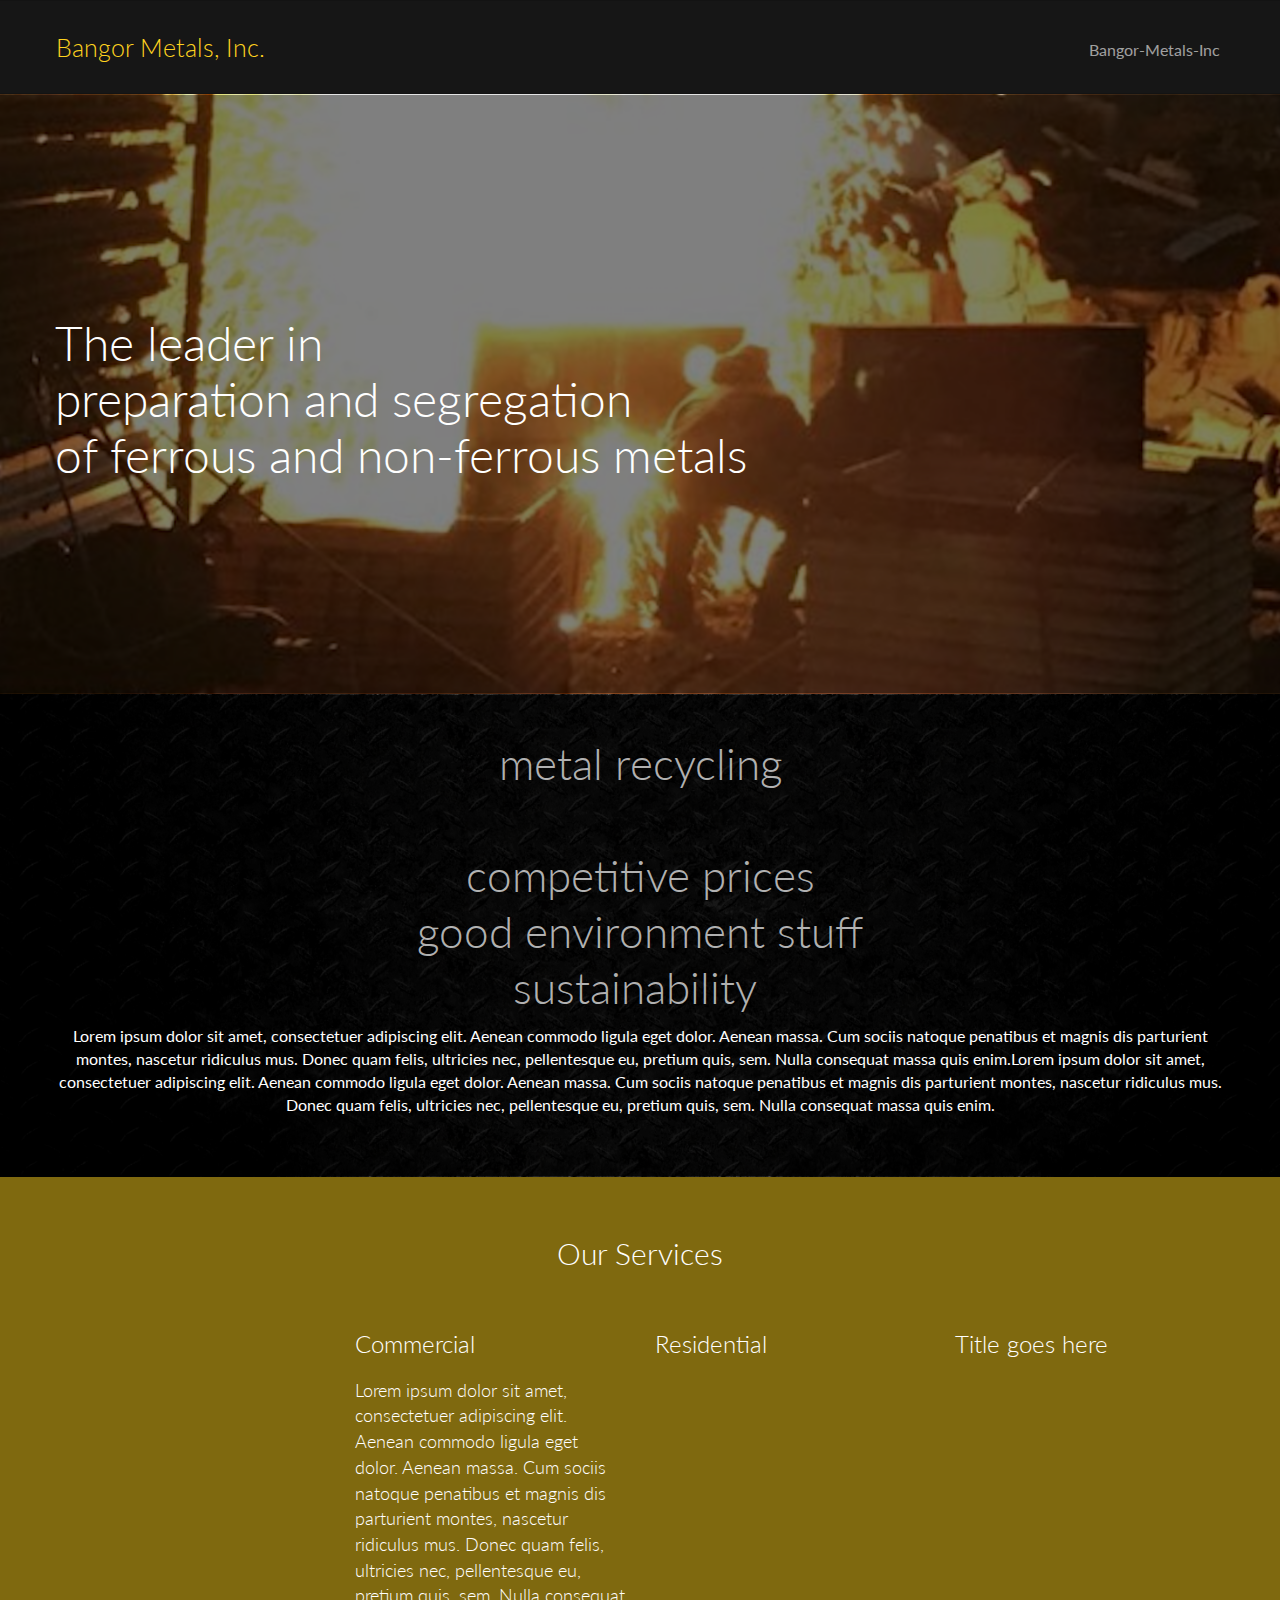
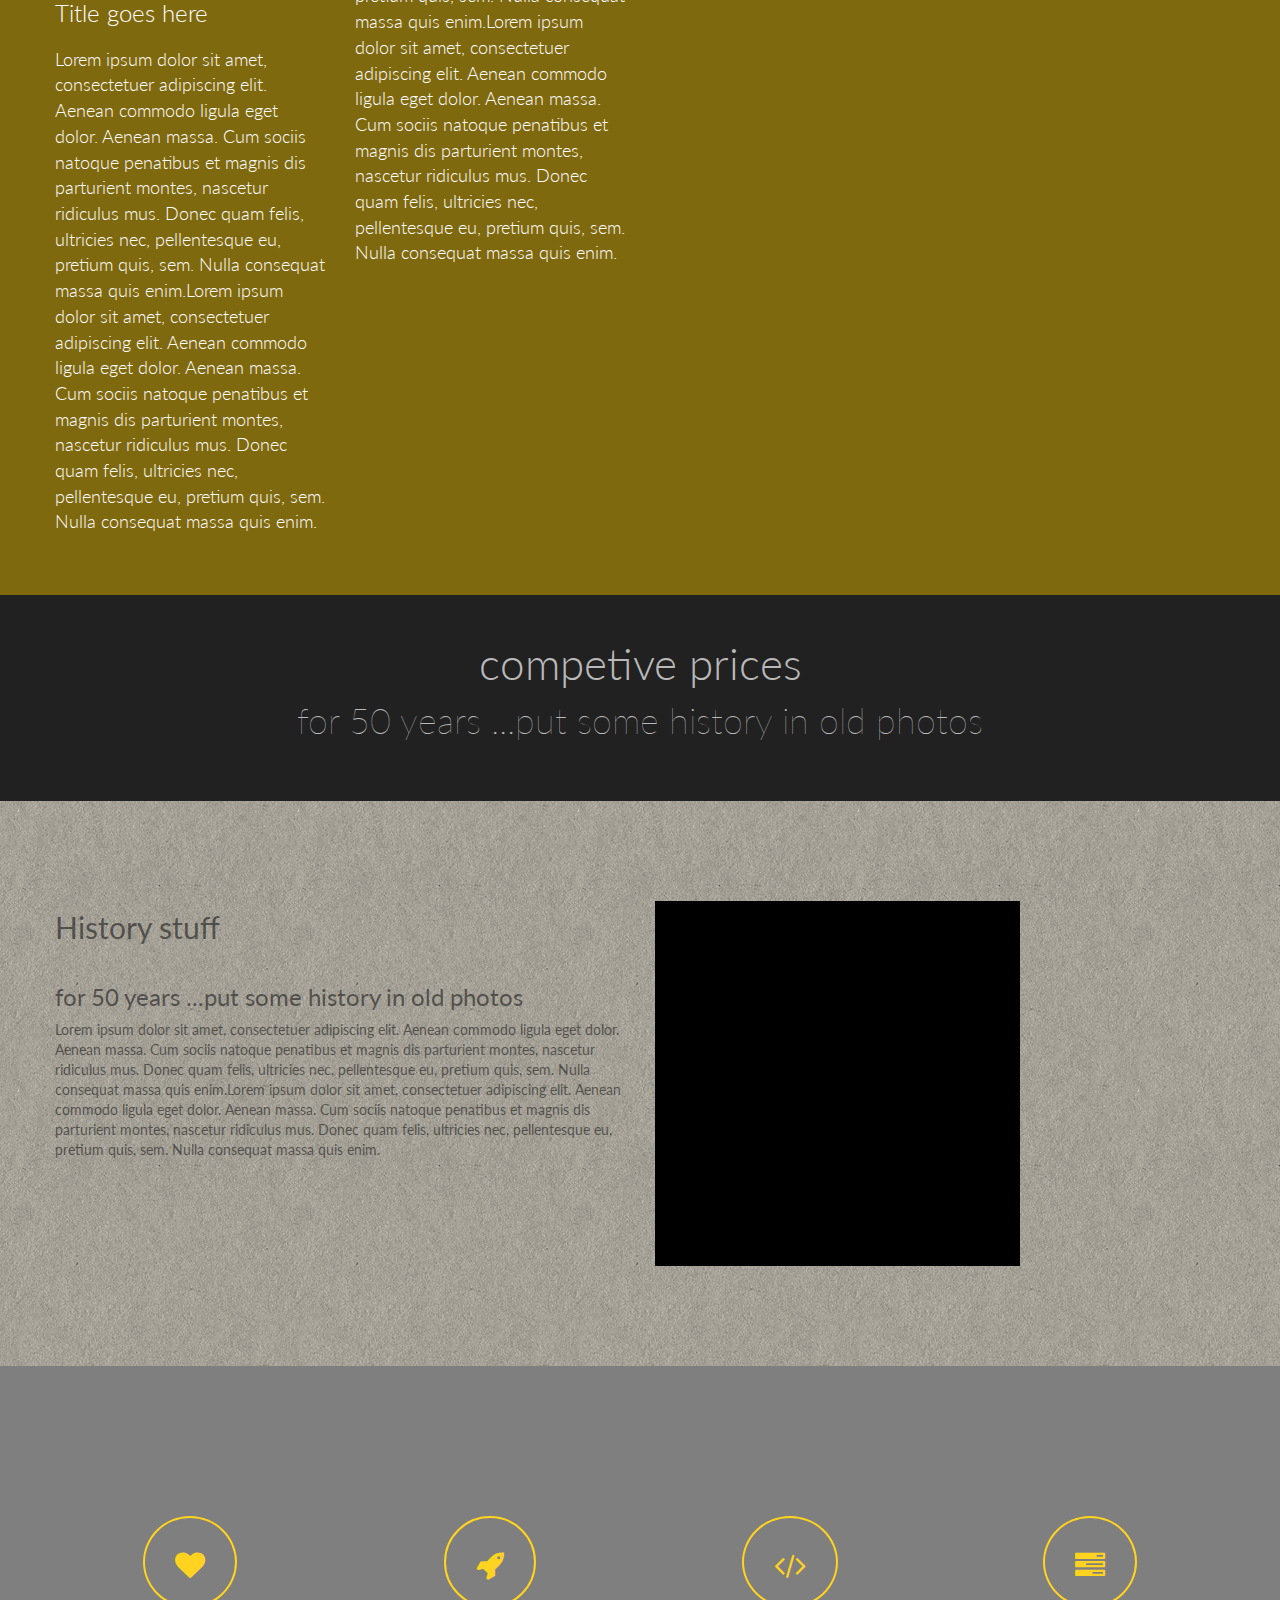
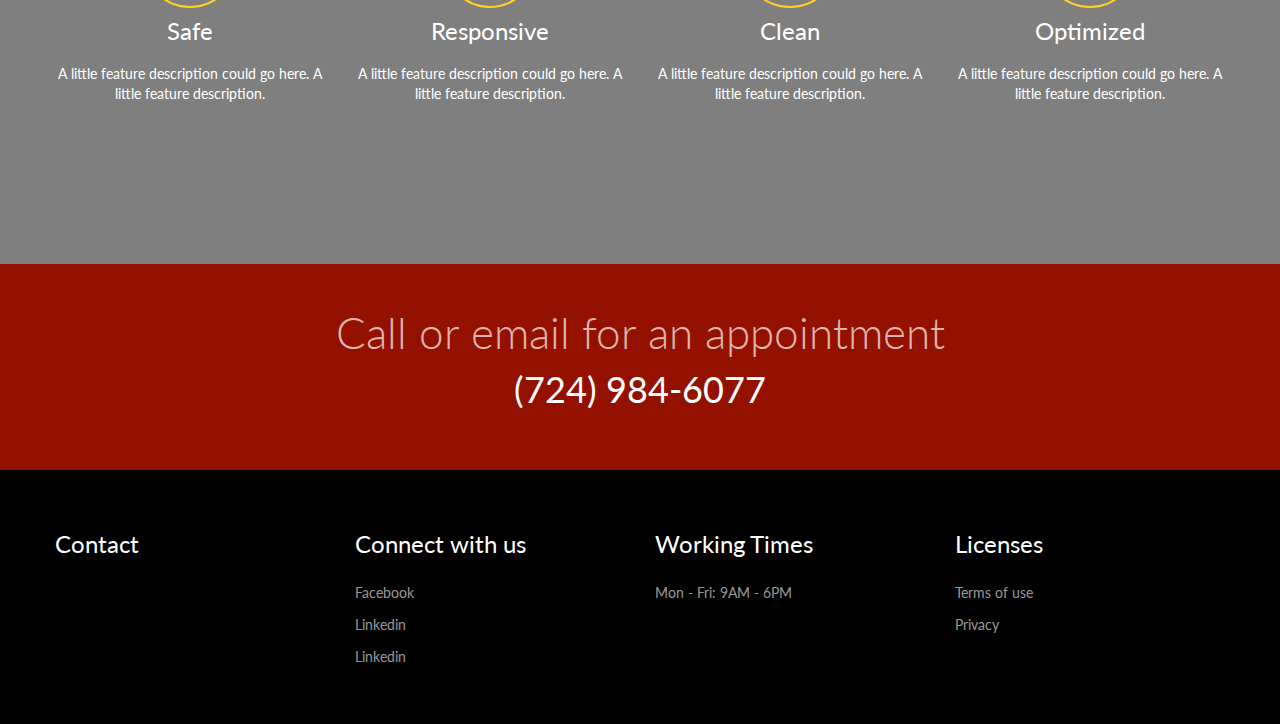
==== commit 65403534: "photos" ====
--- a/index.html
+++ b/index.html
@@ -53,7 +53,7 @@
 <!-- bloc-0 END -->
 
 <!-- bloc-1 -->
-<div class="bloc bgc-white bloc-bg-texture texture-darken b-parallax none b-divider bg-Screen-20Shot-202018-11-12-20at-207-19-03-20AM d-bloc " id="bloc-1">
+<div class="bloc bgc-white bloc-bg-texture texture-darken b-parallax none b-divider bg-Screen-20Shot-202018-11-12-20at-207-19-03-20AM d-bloc" id="bloc-1">
 	<div class="container bloc-xxl">
 		<div class="row">
 			<div class="col-sm-12">
@@ -95,7 +95,7 @@
 		</div>
 		<div class="row voffset">
 			<div class="col-sm-3">
-				<img src="img/lazyload-ph.png" data-src="img/golden-gate-overlay.png" class="img-responsive photo animated zoomIn lazyload" />
+				<img src="img/lazyload-ph.png" data-src="img/valley.jpg" class="img-responsive photo animated zoomIn lazyload" />
 				<h3 class="mg-md tc-white ">
 					Title goes here
 				</h3>
@@ -176,7 +176,7 @@
 <!-- bloc-5 END -->
 
 <!-- bloc-6 -->
-<div class="bloc bgc-white bg-Screen-20Shot-202018-11-10-20at-202-24-00-20PM bloc-bg-texture texture-darken tc-white l-bloc" id="bloc-6">
+<div class="bloc bgc-white bloc-bg-texture texture-darken tc-white bg-Screen-20Shot-202018-11-12-20at-207-24-52-20AM d-bloc " id="bloc-6">
 	<div class="container bloc-xl">
 		<div class="row">
 			<div class="col-sm-3">
--- a/style.css
+++ b/style.css
@@ -919,8 +919,8 @@
 	margin-top:0%;
 }
  #bloc-1 h1{
-	font-size: 2rem;
-	line-height: 2rem;
-}
-}
-
+	font-size: 24px;
+	line-height: 26px;
+}
+}
+
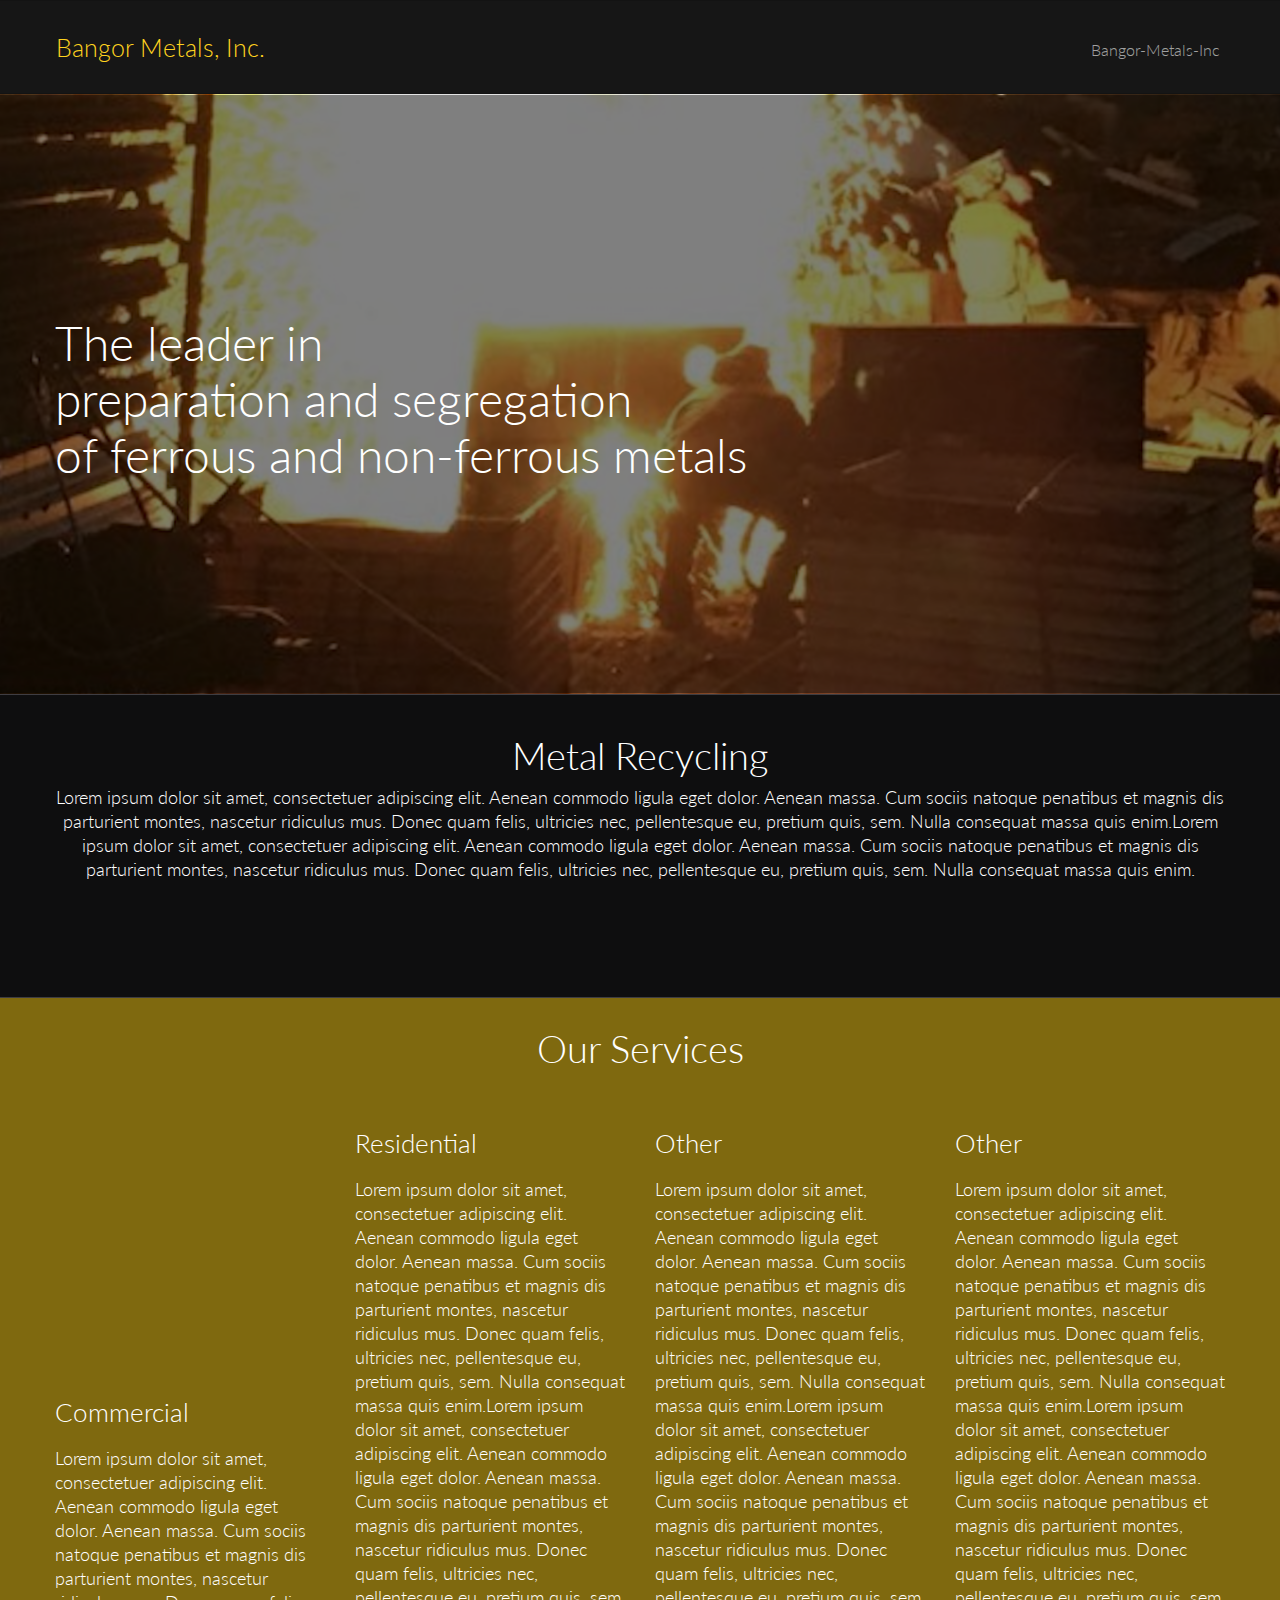
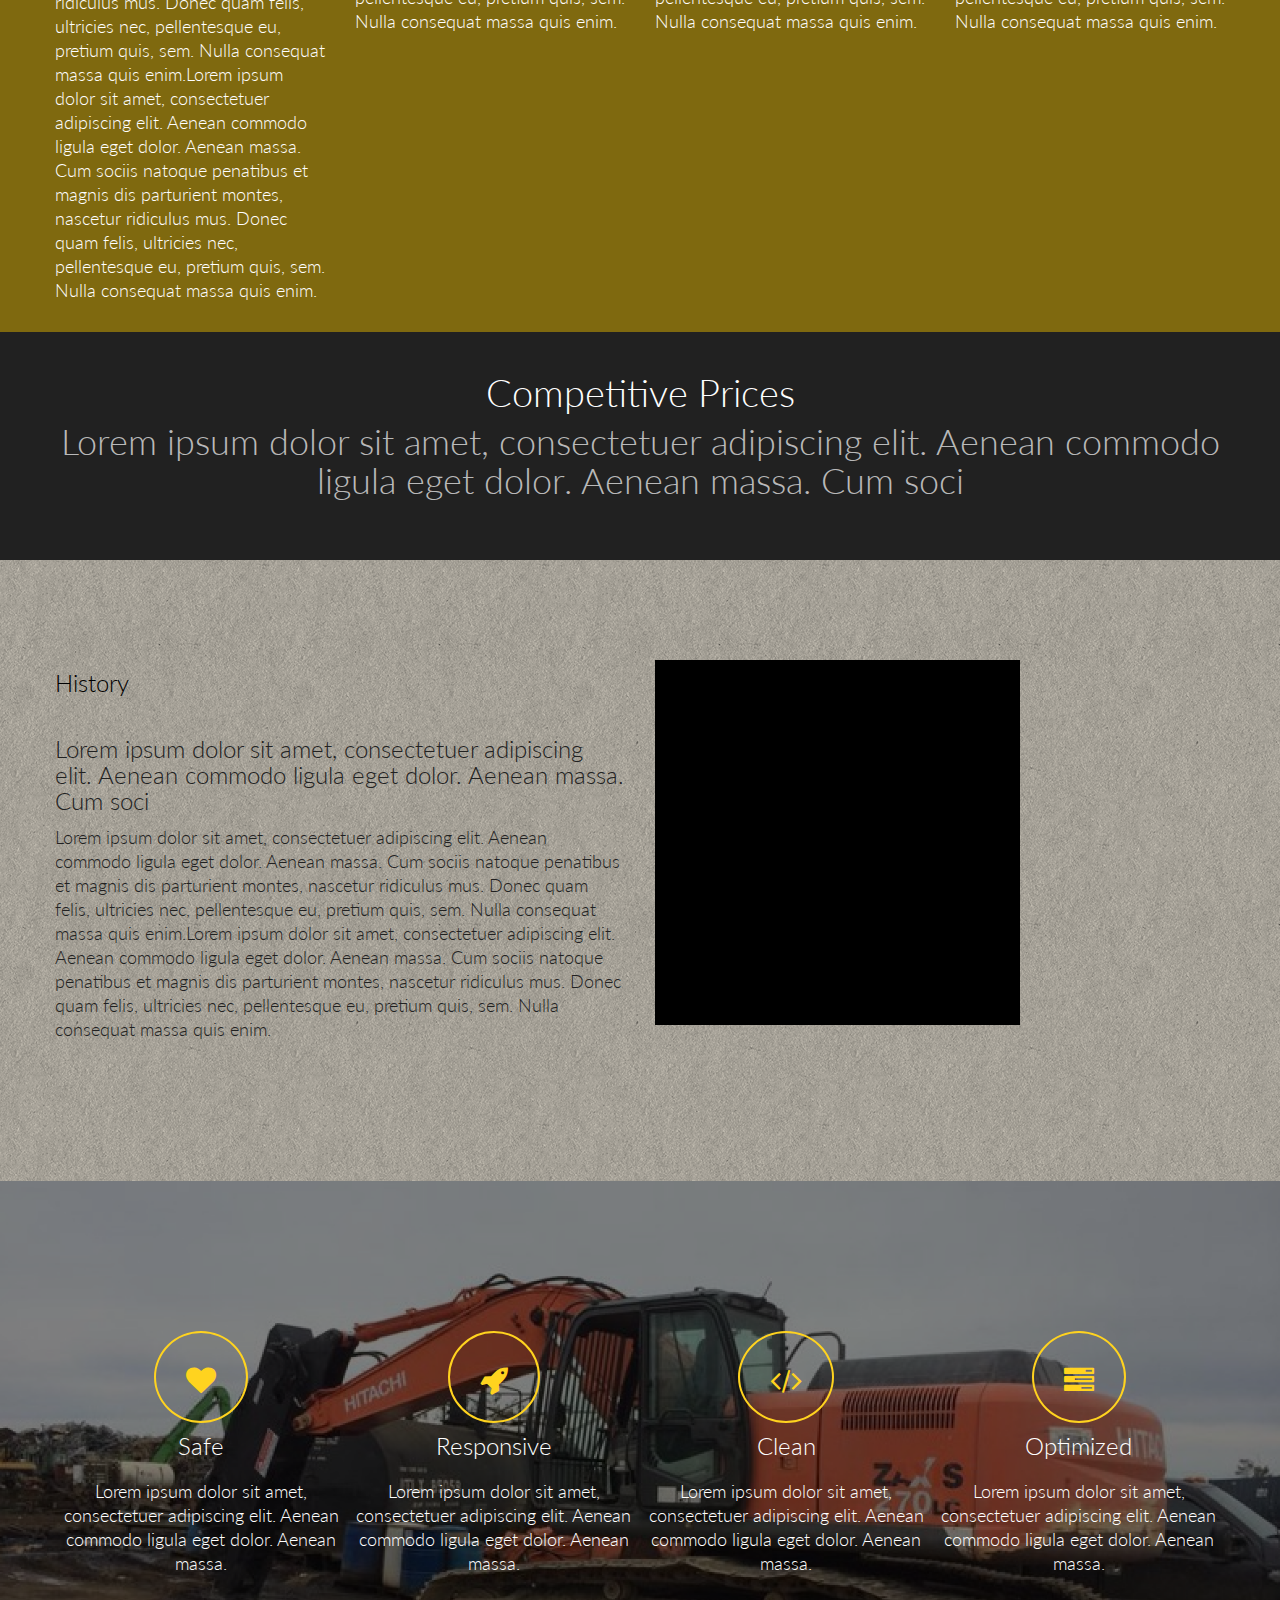
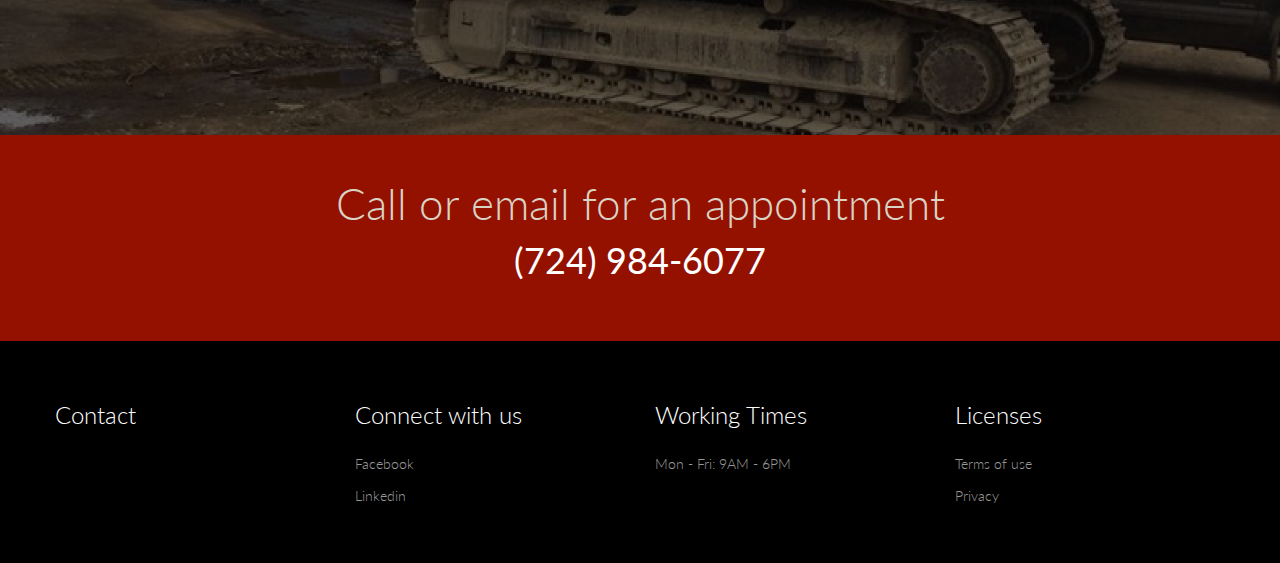
==== commit 9694e1d5: "fix blank items" ====
--- a/index.html
+++ b/index.html
@@ -31,7 +31,7 @@
 <div class="page-container">
     
 <!-- bloc-0 -->
-<div class="bloc bgc-onyx d-bloc b-divider sticky-nav" id="bloc-0">
+<div class="bloc bgc-onyx b-divider sticky-nav d-bloc" id="bloc-0">
 	<div class="container bloc-sm">
 		<nav class="navbar row">
 			<div class="navbar-header">
@@ -53,7 +53,7 @@
 <!-- bloc-0 END -->
 
 <!-- bloc-1 -->
-<div class="bloc bgc-white bloc-bg-texture texture-darken b-parallax none b-divider bg-Screen-20Shot-202018-11-12-20at-207-19-03-20AM d-bloc" id="bloc-1">
+<div class="bloc bgc-white bloc-bg-texture texture-darken b-parallax none b-divider bg-Screen-20Shot-202018-11-12-20at-207-19-03-20AM l-bloc" id="bloc-1">
 	<div class="container bloc-xxl">
 		<div class="row">
 			<div class="col-sm-12">
@@ -67,16 +67,33 @@
 <!-- bloc-1 END -->
 
 <!-- bloc-2 -->
-<div class="bloc bgc-outer-space bg-Screen-20Shot-202018-11-10-20at-208-35-12-20PM d-bloc bloc-bg-texture texture-darken-strong b-divider" id="bloc-2">
-	<div class="container bloc-sm">
-		<div class="row">
-			<div class="col-sm-12">
-				<h1 class="text-center hero-bloc-text ">
-					metal recycling<br> <br>competitive prices <br>good environment stuff <br>sustainability&nbsp;
-				</h1>
-				<p class="text-center mg-lg hero-bloc-text-sub  tc-white">
+<div class="bloc bgc-outer-space bg-Screen-20Shot-202018-11-10-20at-208-35-12-20PM bloc-bg-texture texture-darken-strong b-divider tc-outer-space" id="bloc-2">
+	<div class="container bloc-sm">
+		<div class="row row-no-gutters">
+			<div class="col-sm-12">
+				<h1 class="text-center hero-bloc-text  tc-white">
+					Metal Recycling <br>
+				</h1>
+				<p class="text-center mg-lg hero-bloc-text-sub  tc-white text-left-xs">
 					Lorem ipsum dolor sit amet, consectetuer adipiscing elit. Aenean commodo ligula eget dolor. Aenean massa. Cum sociis natoque penatibus et magnis dis parturient montes, nascetur ridiculus mus. Donec quam felis, ultricies nec, pellentesque eu, pretium quis, sem. Nulla consequat massa quis enim.Lorem ipsum dolor sit amet, consectetuer adipiscing elit. Aenean commodo ligula eget dolor. Aenean massa. Cum sociis natoque penatibus et magnis dis parturient montes, nascetur ridiculus mus. Donec quam felis, ultricies nec, pellentesque eu, pretium quis, sem. Nulla consequat massa quis enim.<br>
 				</p>
+			</div>
+		</div>
+		<div class="row">
+			<div class="col-sm-4">
+				<h2 class="mg-md text-center  animated fadeInUp animSpeedFast">
+					competitive prices
+				</h2>
+			</div>
+			<div class="col-sm-4">
+				<h2 class="mg-md text-center  animated fadeInUp animSpeedFast">
+					environment<br>
+				</h2>
+			</div>
+			<div class="col-sm-4">
+				<h2 class="mg-md text-center  animated fadeInUp animSpeedFast">
+					sustainability
+				</h2>
 			</div>
 		</div>
 	</div>
@@ -85,26 +102,17 @@
 
 <!-- bloc-3 -->
 <div class="bloc bgc-sunglow bloc-bg-texture texture-darken tc-white l-bloc" id="bloc-3">
-	<div class="container bloc-md">
-		<div class="row">
-			<div class="col-sm-12">
-				<h2 class="text-center mg-md  tc-white">
+	<div class="container bloc-sm">
+		<div class="row">
+			<div class="col-sm-12">
+				<h1 class="text-center mg-md  tc-white">
 					Our Services
-				</h2>
+				</h1>
 			</div>
 		</div>
 		<div class="row voffset">
 			<div class="col-sm-3">
-				<img src="img/lazyload-ph.png" data-src="img/valley.jpg" class="img-responsive photo animated zoomIn lazyload" />
-				<h3 class="mg-md tc-white ">
-					Title goes here
-				</h3>
-				<p>
-					Lorem ipsum dolor sit amet, consectetuer adipiscing elit. Aenean commodo ligula eget dolor. Aenean massa. Cum sociis natoque penatibus et magnis dis parturient montes, nascetur ridiculus mus. Donec quam felis, ultricies nec, pellentesque eu, pretium quis, sem. Nulla consequat massa quis enim.Lorem ipsum dolor sit amet, consectetuer adipiscing elit. Aenean commodo ligula eget dolor. Aenean massa. Cum sociis natoque penatibus et magnis dis parturient montes, nascetur ridiculus mus. Donec quam felis, ultricies nec, pellentesque eu, pretium quis, sem. Nulla consequat massa quis enim.
-				</p>
-			</div>
-			<div class="col-sm-3">
-				<a href="#" data-lightbox="img/mountains.jpg" data-frame="light-lb" data-gallery-id="gallery-1"><img src="img/lazyload-ph.png" data-src="img/mountains.jpg" class="img-responsive animated zoomIn animDelay02 lazyload" /></a>
+				<img src="img/lazyload-ph.png" data-src="img/valley.jpg" class="img-responsive photo animated zoomIn animSpeedFast lazyload" />
 				<h3 class="mg-md tc-white ">
 					Commercial
 				</h3>
@@ -113,20 +121,29 @@
 				</p>
 			</div>
 			<div class="col-sm-3">
-				<a href="#" data-lightbox="img/desk-equipment.jpg" data-frame="light-lb" data-gallery-id="gallery-1"><img src="img/lazyload-ph.png" data-src="img/desk-equipment.jpg" class="img-responsive animated zoomIn animDelay04 lazyload" /></a>
+				<a href="#" data-lightbox="img/mountains.jpg" data-frame="light-lb" data-gallery-id="gallery-1"><img src="img/lazyload-ph.png" data-src="img/mountains.jpg" class="img-responsive animated zoomIn animDelay02 animSpeedFast lazyload" /></a>
 				<h3 class="mg-md tc-white ">
 					Residential
 				</h3>
-				<p class=" animated pulse">
-					Lorem ipsum dolor sit amet, consectetuer adipiscing elit. Aenean commodo ligula eget dolor. Aenean massa. Cum sociis natoque penatibus et magnis dis parturient montes, nascetur ridiculus mus. Donec quam felis, ultricies nec, pellentesque eu, pretium quis, sem. Nulla consequat massa quis enim.Lorem ipsum dolor sit amet, consectetuer adipiscing elit. Aenean commodo ligula eget dolor. Aenean massa. Cum sociis natoque penatibus et magnis dis parturient montes, nascetur ridiculus mus. Donec quam felis, ultricies nec, pellentesque eu, pretium quis, sem. Nulla consequat massa quis enim.
-				</p>
-			</div>
-			<div class="col-sm-3">
-				<a href="#" data-lightbox="img/forrest.jpg" data-frame="light-lb" data-gallery-id="gallery-1"><img src="img/lazyload-ph.png" data-src="img/forrest.jpg" class="img-responsive animated zoomIn animDelay06 lazyload" /></a>
+				<p>
+					Lorem ipsum dolor sit amet, consectetuer adipiscing elit. Aenean commodo ligula eget dolor. Aenean massa. Cum sociis natoque penatibus et magnis dis parturient montes, nascetur ridiculus mus. Donec quam felis, ultricies nec, pellentesque eu, pretium quis, sem. Nulla consequat massa quis enim.Lorem ipsum dolor sit amet, consectetuer adipiscing elit. Aenean commodo ligula eget dolor. Aenean massa. Cum sociis natoque penatibus et magnis dis parturient montes, nascetur ridiculus mus. Donec quam felis, ultricies nec, pellentesque eu, pretium quis, sem. Nulla consequat massa quis enim.
+				</p>
+			</div>
+			<div class="col-sm-3">
+				<a href="#" data-lightbox="img/desk-equipment.jpg" data-frame="light-lb" data-gallery-id="gallery-1"><img src="img/lazyload-ph.png" data-src="img/desk-equipment.jpg" class="img-responsive animated zoomIn animDelay04 animSpeedFast lazyload" /></a>
 				<h3 class="mg-md tc-white ">
-					Title goes here
-				</h3>
-				<p class=" animated pulse">
+					Other
+				</h3>
+				<p>
+					Lorem ipsum dolor sit amet, consectetuer adipiscing elit. Aenean commodo ligula eget dolor. Aenean massa. Cum sociis natoque penatibus et magnis dis parturient montes, nascetur ridiculus mus. Donec quam felis, ultricies nec, pellentesque eu, pretium quis, sem. Nulla consequat massa quis enim.Lorem ipsum dolor sit amet, consectetuer adipiscing elit. Aenean commodo ligula eget dolor. Aenean massa. Cum sociis natoque penatibus et magnis dis parturient montes, nascetur ridiculus mus. Donec quam felis, ultricies nec, pellentesque eu, pretium quis, sem. Nulla consequat massa quis enim.
+				</p>
+			</div>
+			<div class="col-sm-3">
+				<a href="#" data-lightbox="img/forrest.jpg" data-frame="light-lb" data-gallery-id="gallery-1"><img src="img/lazyload-ph.png" data-src="img/forrest.jpg" class="img-responsive animated zoomIn animDelay06 animSpeedFast lazyload" /></a>
+				<h3 class="mg-md tc-white ">
+					Other
+				</h3>
+				<p>
 					Lorem ipsum dolor sit amet, consectetuer adipiscing elit. Aenean commodo ligula eget dolor. Aenean massa. Cum sociis natoque penatibus et magnis dis parturient montes, nascetur ridiculus mus. Donec quam felis, ultricies nec, pellentesque eu, pretium quis, sem. Nulla consequat massa quis enim.Lorem ipsum dolor sit amet, consectetuer adipiscing elit. Aenean commodo ligula eget dolor. Aenean massa. Cum sociis natoque penatibus et magnis dis parturient montes, nascetur ridiculus mus. Donec quam felis, ultricies nec, pellentesque eu, pretium quis, sem. Nulla consequat massa quis enim.
 				</p>
 			</div>
@@ -140,11 +157,11 @@
 	<div class="container bloc-sm">
 		<div class="row">
 			<div class="col-sm-12">
-				<h1 class="text-center hero-bloc-text ">
-					competive prices
+				<h1 class="text-center hero-bloc-text  tc-white">
+					Competitive Prices
 				</h1>
 				<h3 class="text-center mg-lg hero-bloc-text-sub ">
-					for 50 years ...put some history in old photos
+					Lorem ipsum dolor sit amet, consectetuer adipiscing elit. Aenean commodo ligula eget dolor. Aenean massa. Cum soci
 				</h3>
 			</div>
 		</div>
@@ -153,18 +170,18 @@
 <!-- bloc-4 END -->
 
 <!-- bloc-5 -->
-<div class="bloc bloc-bg-texture texture-paper bgc-pastel-gray l-bloc" id="bloc-5">
+<div class="bloc bloc-bg-texture texture-paper bgc-pastel-gray tc-dark-jungle-green" id="bloc-5">
 	<div class="container bloc-lg">
 		<div class="row">
 			<div class="col-sm-6 col-sm-push-6">
-				<img src="img/lazyload-ph.png" data-src="img/Screen%20Shot%202018-11-10%20at%204.21.28%20PM.png" class="img-responsive photo lazyload" />
+				<img src="img/lazyload-ph.png" data-src="img/Screen%20Shot%202018-11-12%20at%207.19.03%20AM.png" class="photo img-responsive lazyload" height="151" width="320" />
 			</div>
 			<div class="col-sm-6 col-sm-pull-6">
-				<h2 class="mg-lg">
-					History stuff
+				<h2 class="mg-lg tc-black ">
+					History
 				</h2>
-				<h3 class="mg-sm">
-					for 50 years ...put some history in old photos
+				<h3 class="mg-sm tc-dark-jungle-green">
+					Lorem ipsum dolor sit amet, consectetuer adipiscing elit. Aenean commodo ligula eget dolor. Aenean massa. Cum soci
 				</h3>
 				<p class="mg-lg">
 					Lorem ipsum dolor sit amet, consectetuer adipiscing elit. Aenean commodo ligula eget dolor. Aenean massa. Cum sociis natoque penatibus et magnis dis parturient montes, nascetur ridiculus mus. Donec quam felis, ultricies nec, pellentesque eu, pretium quis, sem. Nulla consequat massa quis enim.Lorem ipsum dolor sit amet, consectetuer adipiscing elit. Aenean commodo ligula eget dolor. Aenean massa. Cum sociis natoque penatibus et magnis dis parturient montes, nascetur ridiculus mus. Donec quam felis, ultricies nec, pellentesque eu, pretium quis, sem. Nulla consequat massa quis enim.
@@ -176,9 +193,9 @@
 <!-- bloc-5 END -->
 
 <!-- bloc-6 -->
-<div class="bloc bgc-white bloc-bg-texture texture-darken tc-white bg-Screen-20Shot-202018-11-12-20at-207-24-52-20AM d-bloc " id="bloc-6">
+<div class="bloc bgc-white bloc-bg-texture texture-darken tc-white bg-Screen-20Shot-202018-11-12-20at-207-24-52-20AM l-bloc" id="bloc-6">
 	<div class="container bloc-xl">
-		<div class="row">
+		<div class="row row-no-gutters">
 			<div class="col-sm-3">
 				<div class="text-center">
 					<span class="fa fa-heart icon-round icon-md icon-sunglow"></span>
@@ -187,7 +204,7 @@
 					Safe
 				</h3>
 				<p class="text-center">
-					A little feature description could go here. A little feature description.
+					Lorem ipsum dolor sit amet, consectetuer adipiscing elit. Aenean commodo ligula eget dolor. Aenean massa.
 				</p>
 			</div>
 			<div class="col-sm-3">
@@ -198,7 +215,7 @@
 					Responsive
 				</h3>
 				<p class="text-center">
-					A little feature description could go here. A little feature description.
+					Lorem ipsum dolor sit amet, consectetuer adipiscing elit. Aenean commodo ligula eget dolor. Aenean massa.
 				</p>
 			</div>
 			<div class="col-sm-3">
@@ -209,7 +226,7 @@
 					Clean
 				</h3>
 				<p class="text-center">
-					A little feature description could go here. A little feature description.
+					Lorem ipsum dolor sit amet, consectetuer adipiscing elit. Aenean commodo ligula eget dolor. Aenean massa.
 				</p>
 			</div>
 			<div class="col-sm-3">
@@ -220,7 +237,7 @@
 					Optimized
 				</h3>
 				<p class="text-center">
-					A little feature description could go here. A little feature description.
+					Lorem ipsum dolor sit amet, consectetuer adipiscing elit. Aenean commodo ligula eget dolor. Aenean massa.
 				</p>
 			</div>
 		</div>
@@ -233,7 +250,7 @@
 	<div class="container bloc-sm">
 		<div class="row">
 			<div class="col-sm-12">
-				<h1 class="text-center hero-bloc-text ">
+				<h1 class="text-center hero-bloc-text  tc-pastel-gray ">
 					Call or email for an appointment
 				</h1>
 				<h3 class="text-center mg-lg hero-bloc-text-sub  tc-white">
@@ -262,7 +279,7 @@
 			<div class="col-sm-3">
 				<h3 class="mg-md bloc-mob-center-text tc-white">
 					Connect with us
-				</h3><a href="index.html" class="a-btn a-block bloc-mob-center-text">Facebook</a><a href="index.html" class="a-btn a-block bloc-mob-center-text">Linkedin</a><a href="index.html" class="a-btn a-block bloc-mob-center-text">Linkedin</a>
+				</h3><a href="index.html" class="a-btn a-block bloc-mob-center-text">Facebook</a><a href="index.html" class="a-btn a-block bloc-mob-center-text">Linkedin</a>
 			</div>
 			<div class="col-sm-3">
 				<h3 class="mg-md bloc-mob-center-text tc-white">
--- a/style.css
+++ b/style.css
@@ -169,6 +169,17 @@
 .voffset{
 	margin-top:30px;
 }
+
+/* Column No Gutters */
+
+.row-no-gutters{
+	margin-right:0;
+	margin-left:0;
+}
+.row.row-no-gutters > [class^="col-"],.row.row-no-gutters > [class*=" col-"] {
+	padding-right: 0;
+	padding-left: 0;
+}
 /* Dividers */
 
 .b-divider{
@@ -191,34 +202,50 @@
 #bloc-2 h1{
 	font-family: Lato;
 	font-weight: 300;
-	font-size: 44px;
-	line-height: 56px;
+	font-size: 38px;
+	line-height: 40px;
 }
 #bloc-2 p{
-	font-size: 16px;
-}
-#bloc-3 h2{
 	font-family: Lato;
 	font-weight: 300;
+	font-size: 18px;
+	line-height: 24px;
+}
+#bloc-2 h2{
+	font-family: Lato;
+	font-weight: 300;
+	font-size: 24px;
+	line-height: 26px;
+}
+#bloc-3 h1{
+	font-size: 38px;
+	line-height: 40px;
 }
 #bloc-3 h3{
 	font-family: Lato;
 	font-weight: 300;
+	font-size: 26px;
+	line-height: 28px;
+}
+#bloc-3 p{
+	line-height: 24px;
 }
 #bloc-3 p{
 	font-family: Lato;
 	font-weight: 300;
 	font-size: 18px;
+	line-height: 24px;
 }
 #bloc-4 h1{
-	font-family: Lato;
-	font-weight: 300;
-	font-size: 44px;
-	line-height: 56px;
+	font-size: 38px;
+	line-height: 40px;
 }
 #bloc-4 h3{
-	font-family: Lato;
-	font-weight: 100;
+	font-size: 36px;
+	line-height: 38.75px;
+}
+#bloc-5 h2{
+	line-height: 26.000001907348633px;
 }
 #bloc-7 h1{
 	font-family: Lato;
@@ -577,7 +604,7 @@
 
 h1,h2,h3,h4,h5,h6,p,label,.btn,a{
 	font-family:"Lato";
-	font-weight:400;
+	font-weight:300;
 }
 .container{
 	max-width:1170px;
@@ -634,6 +661,22 @@
 .blocs-hero-btn-dwn{
 	background-color:rgba(0,0,0,0.0);
 }
+h1{
+	font-family:"Lato";
+	font-weight:300;
+	font-size:38px;
+	line-height:40px;
+	color:#73FDFF!important;
+}
+h2{
+	font-size:24px;
+	line-height:26px;
+	color:#73FDFF!important;
+}
+p{
+	font-size:18px;
+	line-height:24px;
+}
 
 /* = Colour
 -------------------------------------------------------------- */
@@ -656,7 +699,7 @@
 	background-color:#212121;
 }
 .bgc-pastel-gray{
-	background-color:#D8D3C6;
+	background-color:#D9D3C6;
 }
 .bgc-ou-crimson-red{
 	background-color:#941100;
@@ -669,6 +712,18 @@
 
 .tc-white{
 	color:#ffffff!important;
+}
+.tc-outer-space{
+	color:#47454A!important;
+}
+.tc-dark-jungle-green{
+	color:#212121!important;
+}
+.tc-black{
+	color:#000000!important;
+}
+.tc-pastel-gray{
+	color:#D9D3C6!important;
 }
 
 /* Link colour styles */
@@ -689,14 +744,14 @@
 
 /* Bloc image backgrounds */
 
-.bg-Screen-20Shot-202018-11-10-20at-202-24-00-20PM{
-	background-image:url("img/Screen%20Shot%202018-11-10%20at%202.24.00%20PM.png");
-}
 .bg-Screen-20Shot-202018-11-10-20at-208-35-12-20PM{
 	background-image:url("img/Screen%20Shot%202018-11-10%20at%208.35.12%20PM.png");
 }
 .bg-Screen-20Shot-202018-11-12-20at-207-19-03-20AM{
 	background-image:url("img/Screen%20Shot%202018-11-12%20at%207.19.03%20AM.png");
+}
+.bg-Screen-20Shot-202018-11-12-20at-207-24-52-20AM{
+	background-image:url("img/Screen%20Shot%202018-11-12%20at%207.24.52%20AM.png");
 }
 
 
@@ -922,5 +977,40 @@
 	font-size: 24px;
 	line-height: 26px;
 }
-}
-
+#bloc-2 h1{
+	font-size: 24px;
+	line-height: 26px;
+}
+#bloc-2 p{
+	line-height: 20px;
+}
+#bloc-3 h1{
+	font-size: 26px;
+	line-height: 28px;
+}
+#bloc-3 h3{
+	font-size: 24px;
+	line-height: 26px;
+}
+#bloc-4 h1{
+	font-size: 26px;
+	line-height: 28px;
+}
+#bloc-4 h3{
+	font-size: 24px;
+	line-height: 26px;
+}
+#bloc-5 h2{
+	line-height: 26px;
+}
+#bloc-7 h1{
+	font-size: 26px;
+	line-height: 28px;
+}
+/* = Text Mobile Alignment Classes
+-------------------------------------------------------------- */
+.text-left-xs{
+	text-align:left;
+}
+}
+
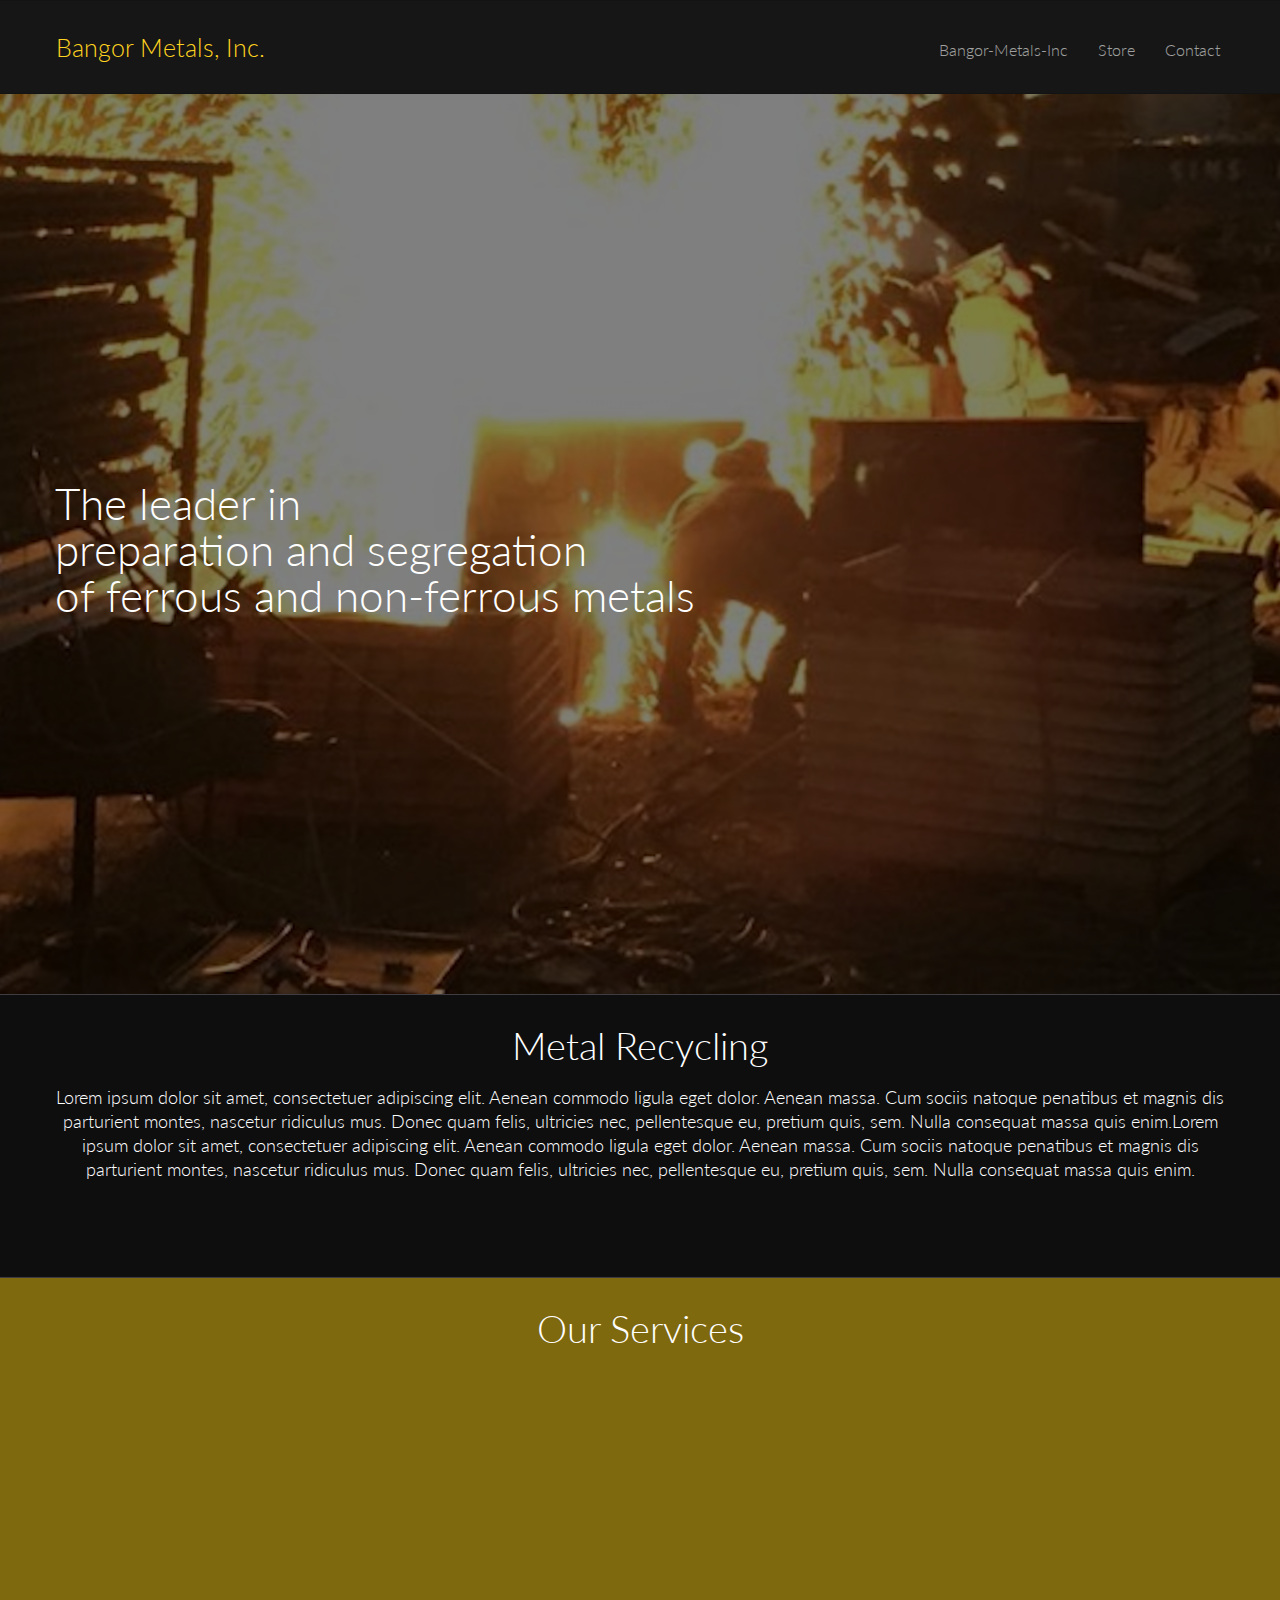
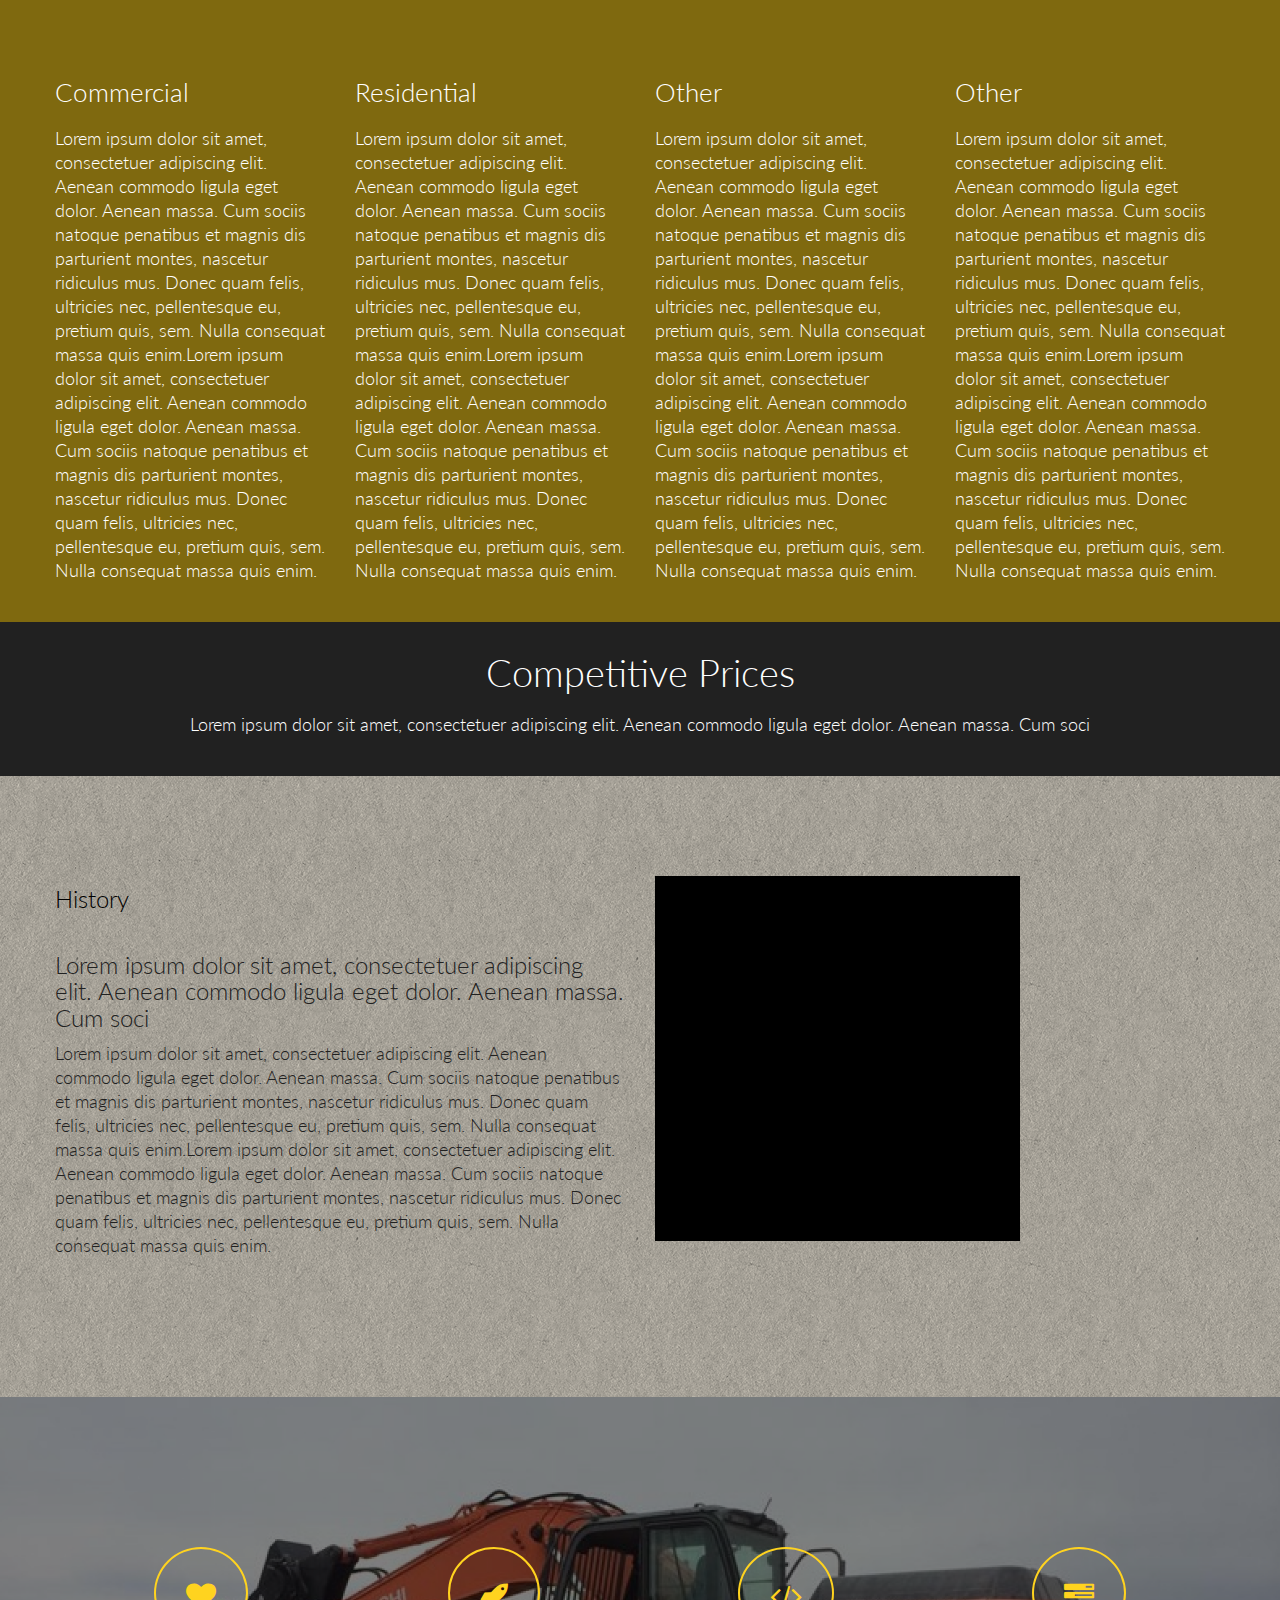
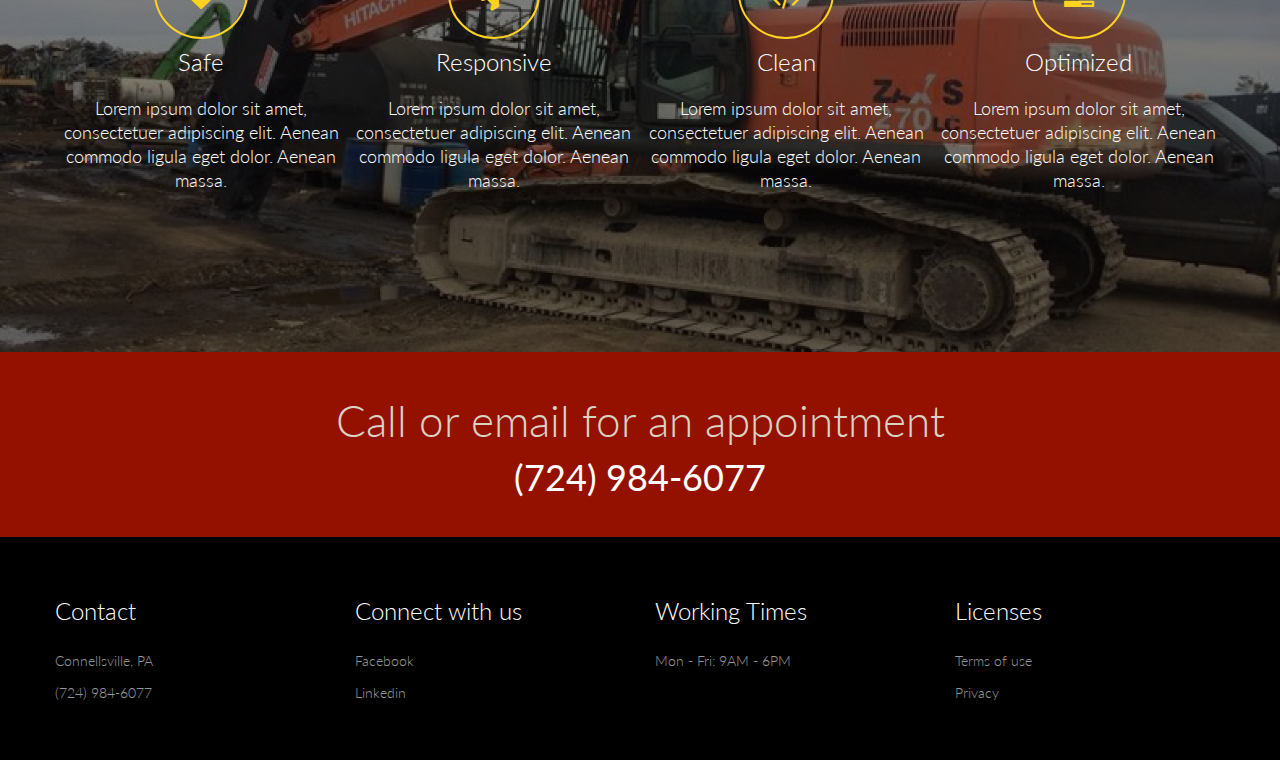
==== commit 05addcea: "add store page" ====
--- a/index.html
+++ b/index.html
@@ -2,7 +2,7 @@
 <html lang="Default">
 <head>
     <meta charset="utf-8">
-    <meta name="keywords" content="metal recycle">
+    <meta name="keywords" content="metal recycling">
     <meta name="description" content="">
     <meta name="viewport" content="width=device-width, initial-scale=1.0, viewport-fit=cover">
     <link rel="shortcut icon" type="image/png" href="favicon.png">
@@ -45,6 +45,12 @@
 					<li>
 						<a href="index.html">Bangor-Metals-Inc</a>
 					</li>
+					<li>
+						<a href="store.html">Store</a>
+					</li>
+					<li>
+						<a onclick="scrollToTarget('#contact-info-bloc')" id="pl-undefined">Contact</a>
+					</li>
 				</ul>
 			</div>
 		</nav>
@@ -53,12 +59,12 @@
 <!-- bloc-0 END -->
 
 <!-- bloc-1 -->
-<div class="bloc bgc-white bloc-bg-texture texture-darken b-parallax none b-divider bg-Screen-20Shot-202018-11-12-20at-207-19-03-20AM l-bloc" id="bloc-1">
-	<div class="container bloc-xxl">
+<div class="bloc bgc-white bloc-fill-screen bg-Screen-20Shot-202018-11-12-20at-207-19-03-20AM d-bloc bloc-bg-texture texture-darken" id="bloc-1">
+	<div class="container">
 		<div class="row">
 			<div class="col-sm-12">
 				<h1 class="hero-bloc-text text-left  tc-white">
-					The leader in&nbsp; <br>preparation and segregation <br>of ferrous and non-ferrous metals&nbsp;
+					The leader in <br>preparation and segregation <br>of ferrous and non-ferrous metals&nbsp;<br>
 				</h1>
 			</div>
 		</div>
@@ -71,10 +77,10 @@
 	<div class="container bloc-sm">
 		<div class="row row-no-gutters">
 			<div class="col-sm-12">
-				<h1 class="text-center hero-bloc-text  tc-white">
+				<h1 class="text-center hero-bloc-text  tc-white mg-md">
 					Metal Recycling <br>
 				</h1>
-				<p class="text-center mg-lg hero-bloc-text-sub  tc-white text-left-xs">
+				<p class="text-center hero-bloc-text-sub  tc-white text-left-xs mg-md">
 					Lorem ipsum dolor sit amet, consectetuer adipiscing elit. Aenean commodo ligula eget dolor. Aenean massa. Cum sociis natoque penatibus et magnis dis parturient montes, nascetur ridiculus mus. Donec quam felis, ultricies nec, pellentesque eu, pretium quis, sem. Nulla consequat massa quis enim.Lorem ipsum dolor sit amet, consectetuer adipiscing elit. Aenean commodo ligula eget dolor. Aenean massa. Cum sociis natoque penatibus et magnis dis parturient montes, nascetur ridiculus mus. Donec quam felis, ultricies nec, pellentesque eu, pretium quis, sem. Nulla consequat massa quis enim.<br>
 				</p>
 			</div>
@@ -116,34 +122,34 @@
 				<h3 class="mg-md tc-white ">
 					Commercial
 				</h3>
-				<p>
-					Lorem ipsum dolor sit amet, consectetuer adipiscing elit. Aenean commodo ligula eget dolor. Aenean massa. Cum sociis natoque penatibus et magnis dis parturient montes, nascetur ridiculus mus. Donec quam felis, ultricies nec, pellentesque eu, pretium quis, sem. Nulla consequat massa quis enim.Lorem ipsum dolor sit amet, consectetuer adipiscing elit. Aenean commodo ligula eget dolor. Aenean massa. Cum sociis natoque penatibus et magnis dis parturient montes, nascetur ridiculus mus. Donec quam felis, ultricies nec, pellentesque eu, pretium quis, sem. Nulla consequat massa quis enim.
-				</p>
-			</div>
-			<div class="col-sm-3">
-				<a href="#" data-lightbox="img/mountains.jpg" data-frame="light-lb" data-gallery-id="gallery-1"><img src="img/lazyload-ph.png" data-src="img/mountains.jpg" class="img-responsive animated zoomIn animDelay02 animSpeedFast lazyload" /></a>
+				<p class=" mg-md">
+					Lorem ipsum dolor sit amet, consectetuer adipiscing elit. Aenean commodo ligula eget dolor. Aenean massa. Cum sociis natoque penatibus et magnis dis parturient montes, nascetur ridiculus mus. Donec quam felis, ultricies nec, pellentesque eu, pretium quis, sem. Nulla consequat massa quis enim.Lorem ipsum dolor sit amet, consectetuer adipiscing elit. Aenean commodo ligula eget dolor. Aenean massa. Cum sociis natoque penatibus et magnis dis parturient montes, nascetur ridiculus mus. Donec quam felis, ultricies nec, pellentesque eu, pretium quis, sem. Nulla consequat massa quis enim.
+				</p>
+			</div>
+			<div class="col-sm-3">
+				<a href="#" data-lightbox="img/mountains.jpg" data-frame="light-lb" data-gallery-id="gallery-1"><img src="img/lazyload-ph.png" data-src="img/mountains.jpg" class="img-responsive animated zoomIn animDelay02 animSpeedFast photo lazyload" /></a>
 				<h3 class="mg-md tc-white ">
 					Residential
 				</h3>
-				<p>
-					Lorem ipsum dolor sit amet, consectetuer adipiscing elit. Aenean commodo ligula eget dolor. Aenean massa. Cum sociis natoque penatibus et magnis dis parturient montes, nascetur ridiculus mus. Donec quam felis, ultricies nec, pellentesque eu, pretium quis, sem. Nulla consequat massa quis enim.Lorem ipsum dolor sit amet, consectetuer adipiscing elit. Aenean commodo ligula eget dolor. Aenean massa. Cum sociis natoque penatibus et magnis dis parturient montes, nascetur ridiculus mus. Donec quam felis, ultricies nec, pellentesque eu, pretium quis, sem. Nulla consequat massa quis enim.
-				</p>
-			</div>
-			<div class="col-sm-3">
-				<a href="#" data-lightbox="img/desk-equipment.jpg" data-frame="light-lb" data-gallery-id="gallery-1"><img src="img/lazyload-ph.png" data-src="img/desk-equipment.jpg" class="img-responsive animated zoomIn animDelay04 animSpeedFast lazyload" /></a>
+				<p class=" mg-md">
+					Lorem ipsum dolor sit amet, consectetuer adipiscing elit. Aenean commodo ligula eget dolor. Aenean massa. Cum sociis natoque penatibus et magnis dis parturient montes, nascetur ridiculus mus. Donec quam felis, ultricies nec, pellentesque eu, pretium quis, sem. Nulla consequat massa quis enim.Lorem ipsum dolor sit amet, consectetuer adipiscing elit. Aenean commodo ligula eget dolor. Aenean massa. Cum sociis natoque penatibus et magnis dis parturient montes, nascetur ridiculus mus. Donec quam felis, ultricies nec, pellentesque eu, pretium quis, sem. Nulla consequat massa quis enim.
+				</p>
+			</div>
+			<div class="col-sm-3">
+				<a href="#" data-lightbox="img/desk-equipment.jpg" data-frame="light-lb" data-gallery-id="gallery-1"><img src="img/lazyload-ph.png" data-src="img/desk-equipment.jpg" class="img-responsive animated zoomIn animDelay04 animSpeedFast photo lazyload" /></a>
 				<h3 class="mg-md tc-white ">
 					Other
 				</h3>
-				<p>
-					Lorem ipsum dolor sit amet, consectetuer adipiscing elit. Aenean commodo ligula eget dolor. Aenean massa. Cum sociis natoque penatibus et magnis dis parturient montes, nascetur ridiculus mus. Donec quam felis, ultricies nec, pellentesque eu, pretium quis, sem. Nulla consequat massa quis enim.Lorem ipsum dolor sit amet, consectetuer adipiscing elit. Aenean commodo ligula eget dolor. Aenean massa. Cum sociis natoque penatibus et magnis dis parturient montes, nascetur ridiculus mus. Donec quam felis, ultricies nec, pellentesque eu, pretium quis, sem. Nulla consequat massa quis enim.
-				</p>
-			</div>
-			<div class="col-sm-3">
-				<a href="#" data-lightbox="img/forrest.jpg" data-frame="light-lb" data-gallery-id="gallery-1"><img src="img/lazyload-ph.png" data-src="img/forrest.jpg" class="img-responsive animated zoomIn animDelay06 animSpeedFast lazyload" /></a>
-				<h3 class="mg-md tc-white ">
+				<p class=" mg-md">
+					Lorem ipsum dolor sit amet, consectetuer adipiscing elit. Aenean commodo ligula eget dolor. Aenean massa. Cum sociis natoque penatibus et magnis dis parturient montes, nascetur ridiculus mus. Donec quam felis, ultricies nec, pellentesque eu, pretium quis, sem. Nulla consequat massa quis enim.Lorem ipsum dolor sit amet, consectetuer adipiscing elit. Aenean commodo ligula eget dolor. Aenean massa. Cum sociis natoque penatibus et magnis dis parturient montes, nascetur ridiculus mus. Donec quam felis, ultricies nec, pellentesque eu, pretium quis, sem. Nulla consequat massa quis enim.
+				</p>
+			</div>
+			<div class="col-sm-3">
+				<a href="#" data-lightbox="img/forrest.jpg" data-frame="light-lb" data-gallery-id="gallery-1"><img src="img/lazyload-ph.png" data-src="img/forrest.jpg" class="img-responsive animated zoomIn animDelay06 animSpeedFast photo lazyload" /></a>
+				<h3 class="tc-white  mg-md">
 					Other
 				</h3>
-				<p>
+				<p class=" mg-md">
 					Lorem ipsum dolor sit amet, consectetuer adipiscing elit. Aenean commodo ligula eget dolor. Aenean massa. Cum sociis natoque penatibus et magnis dis parturient montes, nascetur ridiculus mus. Donec quam felis, ultricies nec, pellentesque eu, pretium quis, sem. Nulla consequat massa quis enim.Lorem ipsum dolor sit amet, consectetuer adipiscing elit. Aenean commodo ligula eget dolor. Aenean massa. Cum sociis natoque penatibus et magnis dis parturient montes, nascetur ridiculus mus. Donec quam felis, ultricies nec, pellentesque eu, pretium quis, sem. Nulla consequat massa quis enim.
 				</p>
 			</div>
@@ -157,12 +163,12 @@
 	<div class="container bloc-sm">
 		<div class="row">
 			<div class="col-sm-12">
-				<h1 class="text-center hero-bloc-text  tc-white">
+				<h1 class="text-center hero-bloc-text  mg-md tc-white">
 					Competitive Prices
 				</h1>
-				<h3 class="text-center mg-lg hero-bloc-text-sub ">
+				<p class="text-center hero-bloc-text-sub  mg-md tc-white">
 					Lorem ipsum dolor sit amet, consectetuer adipiscing elit. Aenean commodo ligula eget dolor. Aenean massa. Cum soci
-				</h3>
+				</p>
 			</div>
 		</div>
 	</div>
@@ -245,41 +251,41 @@
 </div>
 <!-- bloc-6 END -->
 
-<!-- bloc-7 -->
-<div class="bloc bgc-ou-crimson-red d-bloc" id="bloc-7">
-	<div class="container bloc-sm">
-		<div class="row">
-			<div class="col-sm-12">
-				<h1 class="text-center hero-bloc-text  tc-pastel-gray ">
+<!-- contact-info-bloc -->
+<div class="bloc bgc-ou-crimson-red d-bloc" id="contact-info-bloc">
+	<div class="container bloc-sm">
+		<div class="row">
+			<div class="col-sm-12">
+				<h1 class="text-center hero-bloc-text  tc-pastel-gray">
 					Call or email for an appointment
 				</h1>
-				<h3 class="text-center mg-lg hero-bloc-text-sub  tc-white">
+				<h3 class="text-center hero-bloc-text-sub  tc-white mg-md">
 					(724) 984-6077
 				</h3>
 			</div>
 		</div>
 	</div>
 </div>
-<!-- bloc-7 END -->
+<!-- contact-info-bloc END -->
 
 <!-- ScrollToTop Button -->
 <a class="bloc-button btn btn-d scrollToTop" onclick="scrollToTarget('1')"><span class="fa fa-chevron-up"></span></a>
 <!-- ScrollToTop Button END-->
 
 
-<!-- Footer - bloc-8 -->
-<div class="bloc bgc-black none b-divider d-bloc" id="bloc-8">
+<!-- Footer - bloc-10 -->
+<div class="bloc bgc-black none b-divider d-bloc" id="bloc-10">
 	<div class="container bloc-md">
 		<div class="row">
 			<div class="col-sm-3">
 				<h3 class="mg-md bloc-mob-center-text tc-white">
 					Contact
-				</h3>
+				</h3><a href="index.html" class="a-btn a-block">Connellsville, PA</a><a href="index.html" class="a-btn a-block">(724) 984-6077</a>
 			</div>
 			<div class="col-sm-3">
 				<h3 class="mg-md bloc-mob-center-text tc-white">
 					Connect with us
-				</h3><a href="index.html" class="a-btn a-block bloc-mob-center-text">Facebook</a><a href="index.html" class="a-btn a-block bloc-mob-center-text">Linkedin</a>
+				</h3><a href="index.html" class="a-btn bloc-mob-center-text a-block">Facebook</a><a href="index.html" class="a-btn a-block bloc-mob-center-text">Linkedin</a>
 			</div>
 			<div class="col-sm-3">
 				<h3 class="mg-md bloc-mob-center-text tc-white">
@@ -294,7 +300,7 @@
 		</div>
 	</div>
 </div>
-<!-- Footer - bloc-8 END -->
+<!-- Footer - bloc-10 END -->
 
 </div>
 <!-- Main container END -->
--- a/style.css
+++ b/style.css
@@ -38,9 +38,6 @@
 
 /* Sizes */
 
-.bloc-xxl{
-	padding:200px 50px;
-}
 .bloc-xl{
 	padding:150px 50px;
 }
@@ -52,6 +49,53 @@
 }
 .bloc-sm{
 	padding:20px 50px;
+}
+
+/* = Full Screen Blocs 
+-------------------------------------------------------------- */
+
+.bloc-fill-screen{
+	padding-top:0;
+	position: relative;
+	height:100vh;
+}
+.bloc-fill-screen > .container{
+	position:relative;
+	top:50%;
+	transform:translateY(-50%);
+	-webkit-transform:translateY(-50%);
+}
+.bloc-fill-screen .fill-bloc-top-edge, .bloc-fill-screen .fill-bloc-bottom-edge{
+	position: absolute;
+	margin: 20px auto;
+	left: 0;
+	right: 0;
+	z-index: 1;
+	transform: none;
+}
+.bloc-fill-screen .fill-bloc-top-edge{
+	top:0;
+}
+.bloc-fill-screen .fill-bloc-bottom-edge{
+	top: initial;
+	bottom: 20px;
+}
+.blocs-hero-btn-dwn{
+	width: 58px;
+	height: 58px;
+	display: block;
+	margin:0 auto;
+	line-height: 58px;
+	padding: 0;
+	border-radius: 50%;
+	text-align: center;
+	font-size: 18px;
+	color: rgba(255,255,255,.8);
+	background: rgba(0,0,0,.6);
+	border:0;
+}
+.blocs-hero-btn-dwn:hover{
+	color: rgba(255,255,255,1);
 }
 
 
@@ -78,13 +122,6 @@
 }
 
 
-/* Background Effects */
-
-.b-parallax{
-	background-attachment:fixed;
-}
-
-
 /* Dark theme */
 
 .d-bloc{
@@ -194,10 +231,8 @@
 	font-weight: 300;
 }
 #bloc-1 h1{
-	font-family: Lato;
-	font-weight: 300;
-	font-size: 48px;
-	line-height: 56px;
+	font-size: 44px;
+	line-height: 46px;
 }
 #bloc-2 h1{
 	font-family: Lato;
@@ -240,20 +275,19 @@
 	font-size: 38px;
 	line-height: 40px;
 }
-#bloc-4 h3{
-	font-size: 36px;
-	line-height: 38.75px;
+#bloc-4 p{
+	font-size: 18px;
 }
 #bloc-5 h2{
 	line-height: 26.000001907348633px;
 }
-#bloc-7 h1{
+#contact-info-bloc h1{
 	font-family: Lato;
 	font-weight: 300;
 	font-size: 44px;
 	line-height: 56px;
 }
-#bloc-7 h3{
+#contact-info-bloc h3{
 	font-family: Lato;
 	font-weight: 400;
 }
@@ -973,11 +1007,7 @@
 .bloc-group-text-vc{
 	margin-top:0%;
 }
- #bloc-1 h1{
-	font-size: 24px;
-	line-height: 26px;
-}
-#bloc-2 h1{
+ #bloc-2 h1{
 	font-size: 24px;
 	line-height: 26px;
 }
@@ -996,14 +1026,10 @@
 	font-size: 26px;
 	line-height: 28px;
 }
-#bloc-4 h3{
-	font-size: 24px;
-	line-height: 26px;
-}
 #bloc-5 h2{
 	line-height: 26px;
 }
-#bloc-7 h1{
+#contact-info-bloc h1{
 	font-size: 26px;
 	line-height: 28px;
 }
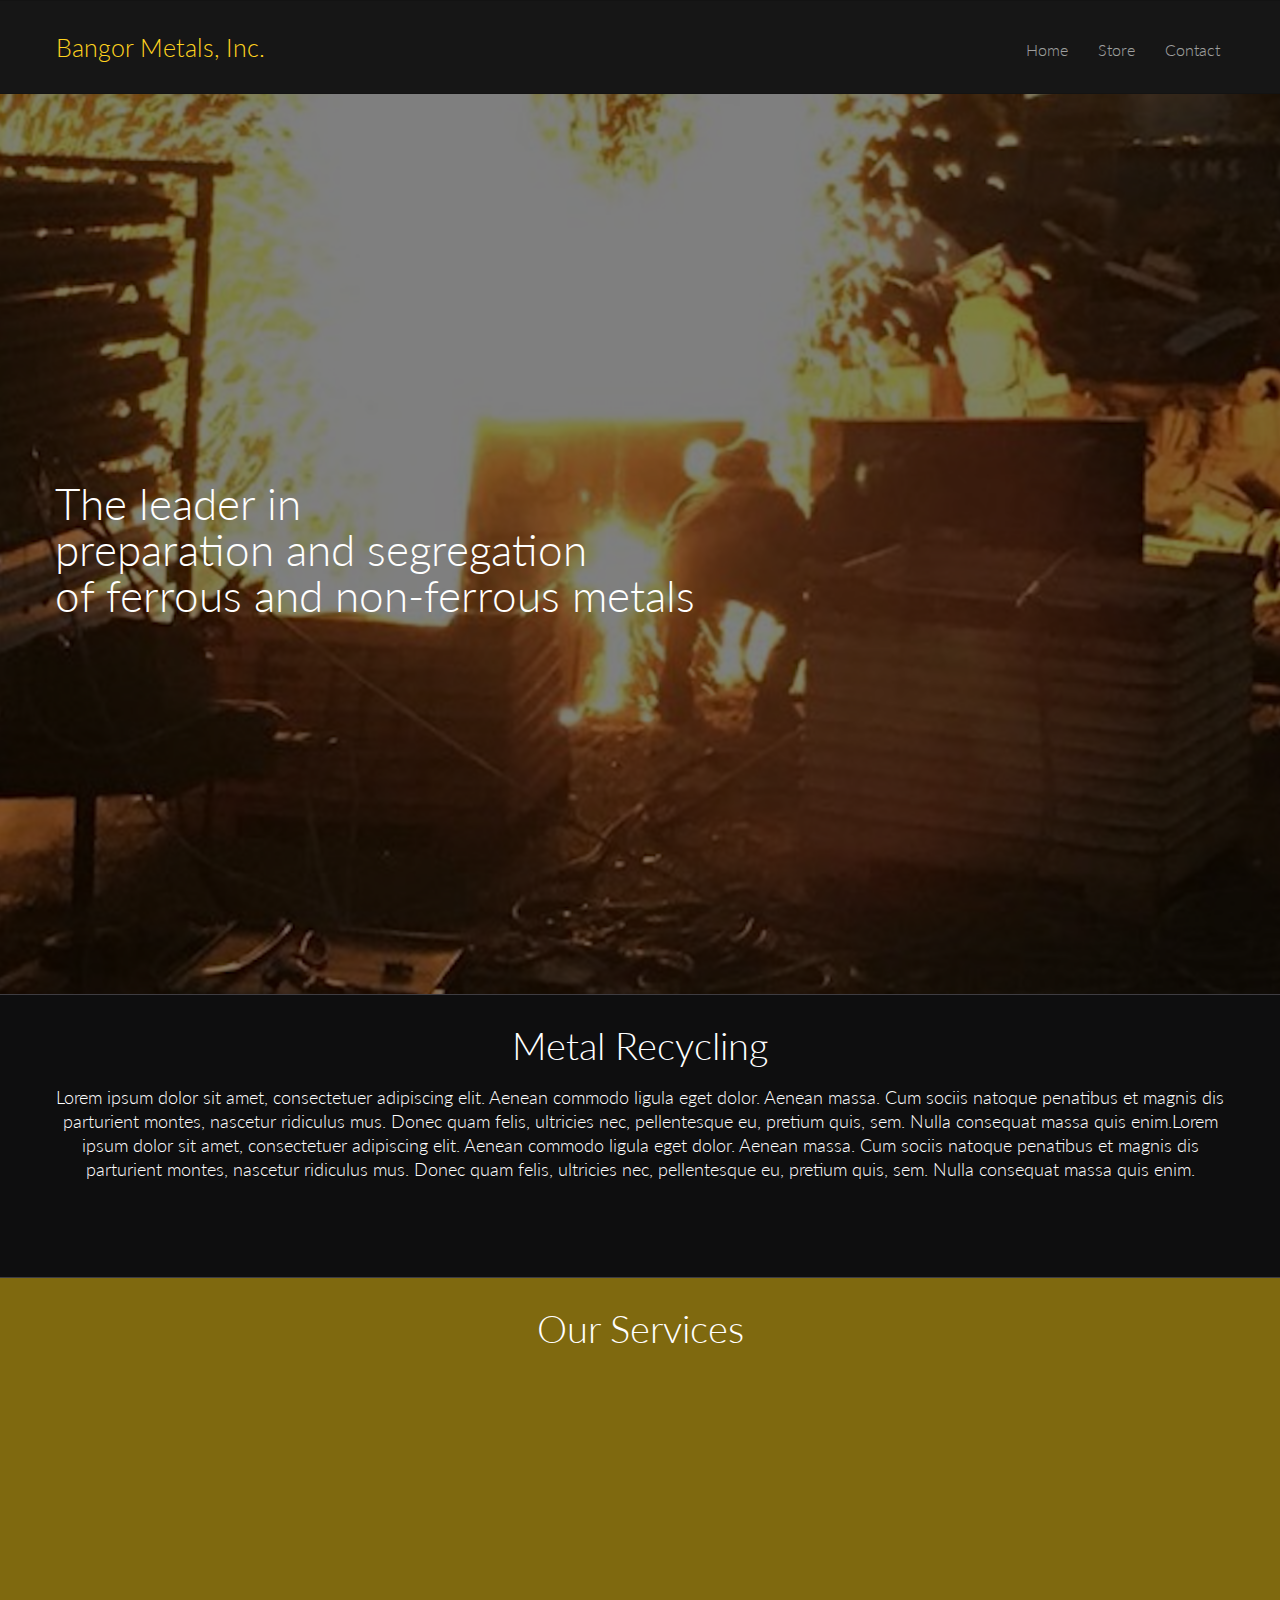
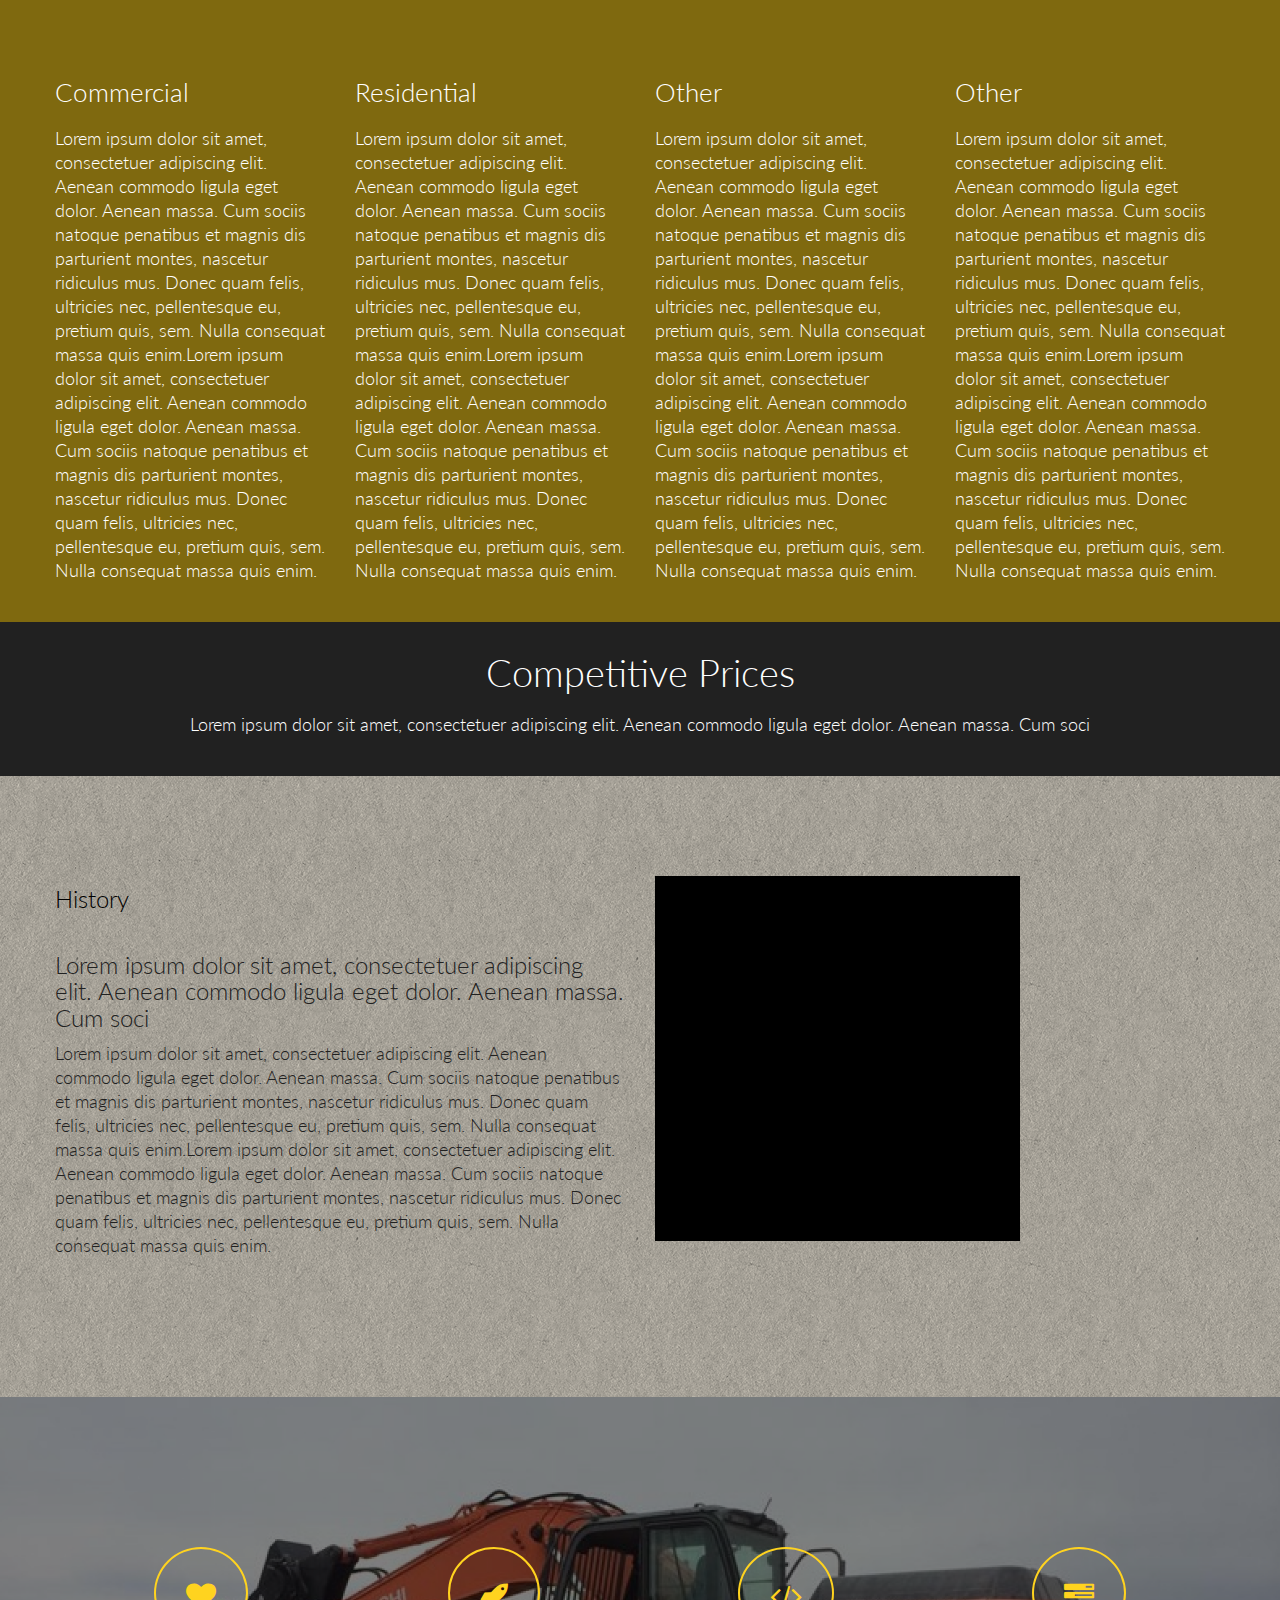
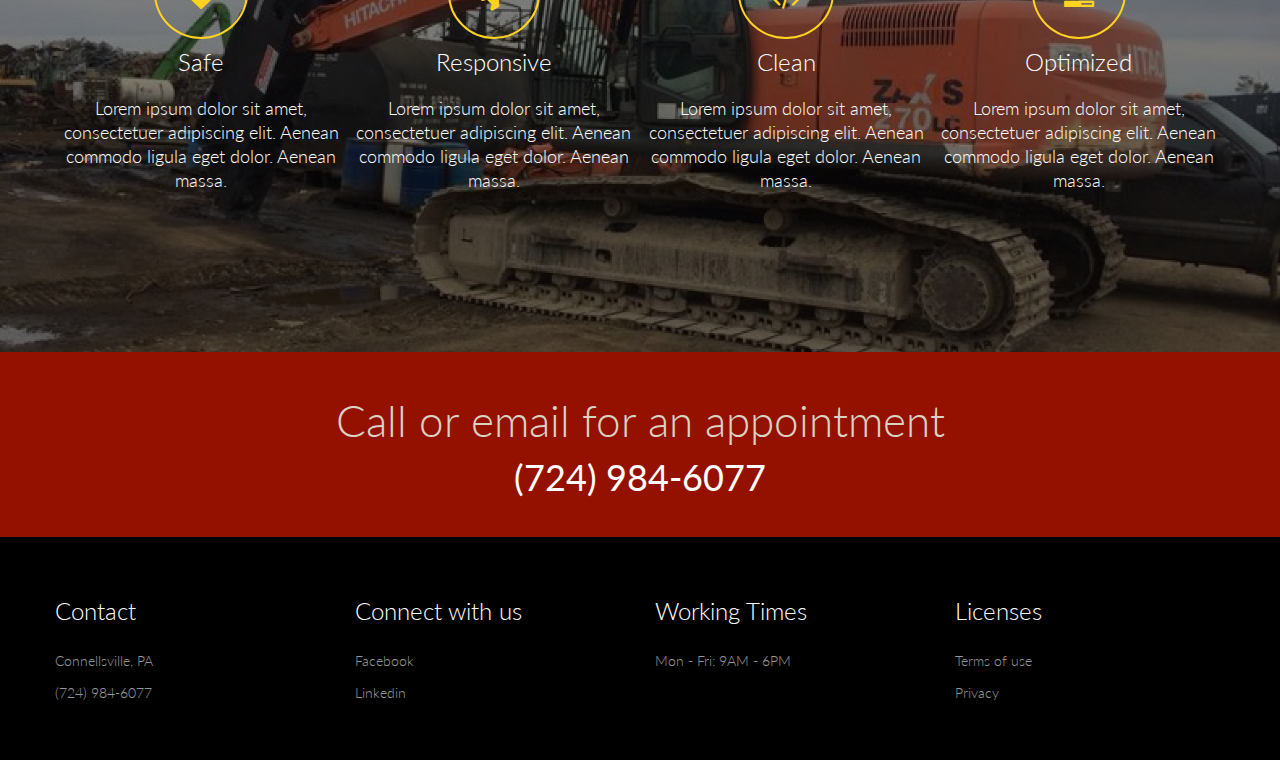
==== commit ca2ec1ee: "web updates" ====
--- a/index.html
+++ b/index.html
@@ -43,7 +43,7 @@
 			<div class="collapse navbar-collapse navbar-1">
 				<ul class="site-navigation nav navbar-nav">
 					<li>
-						<a href="index.html">Bangor-Metals-Inc</a>
+						<a href="index.html">Home</a>
 					</li>
 					<li>
 						<a href="store.html">Store</a>
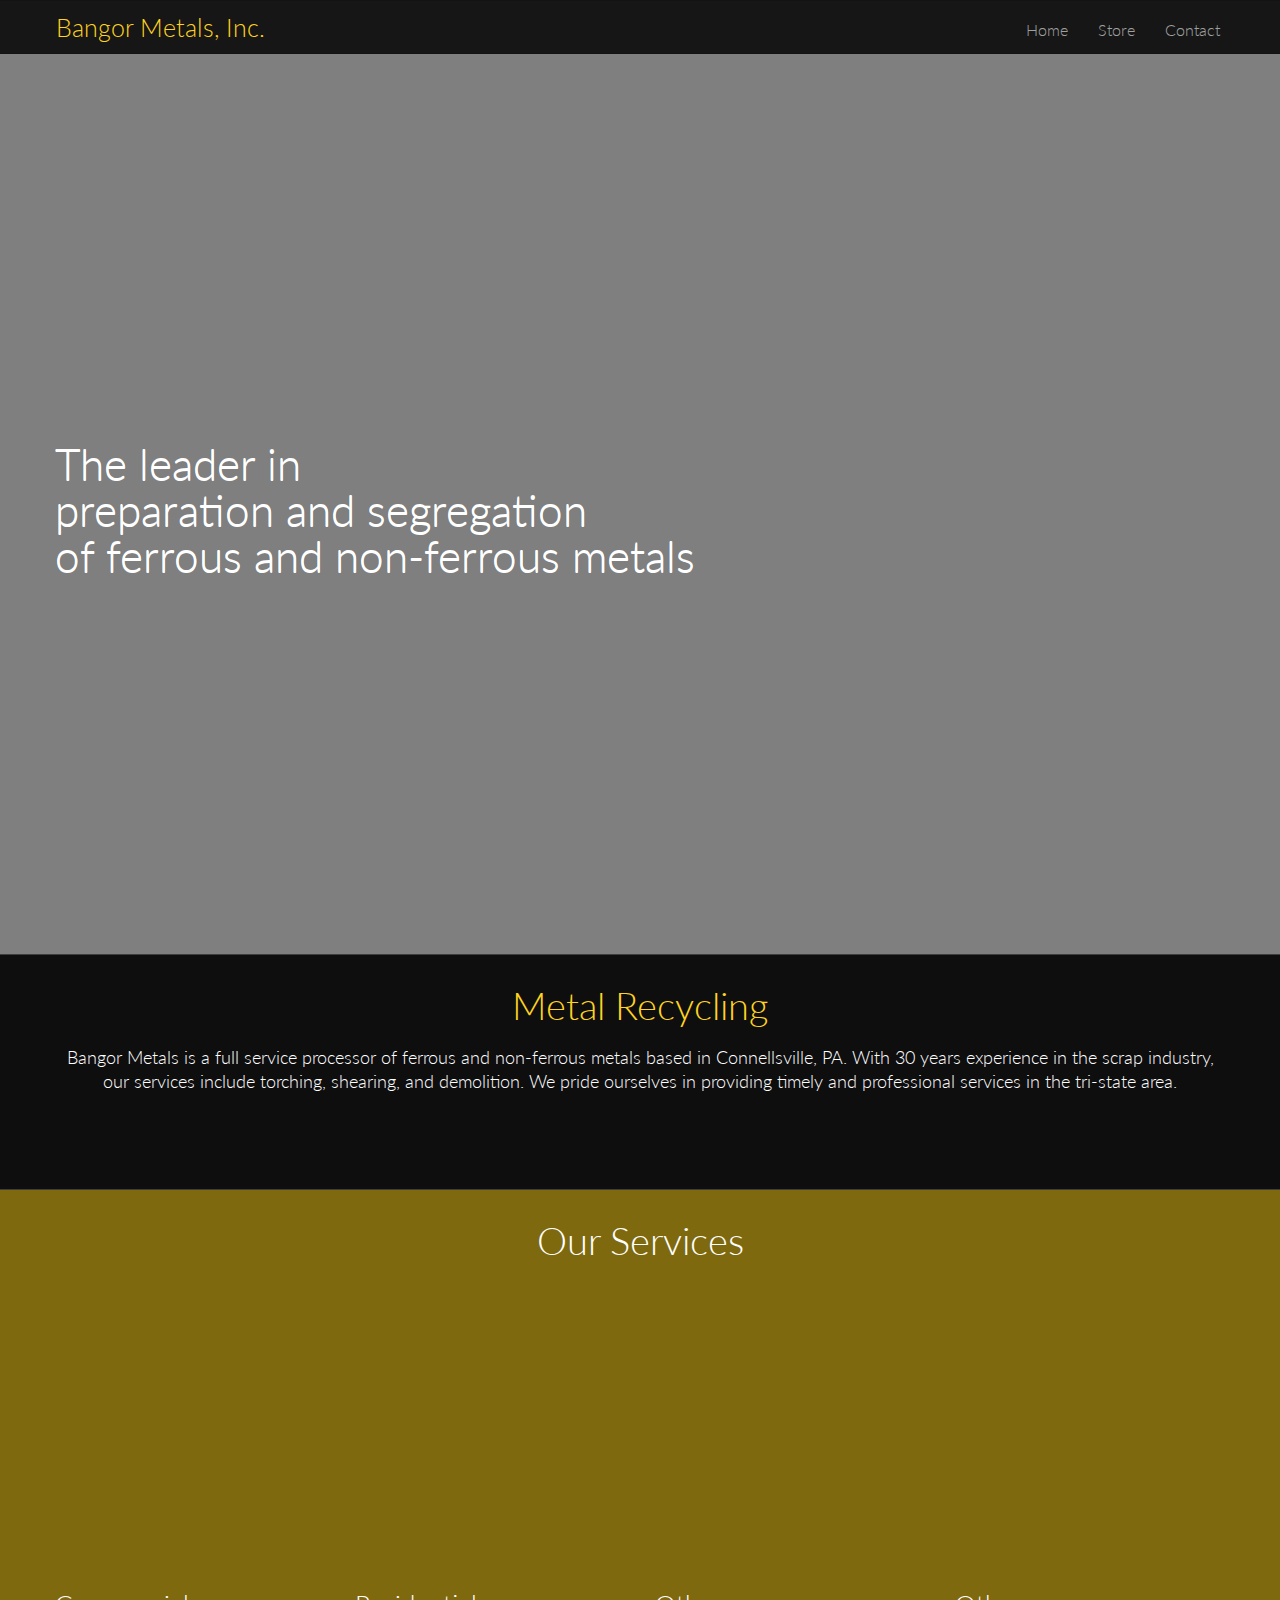
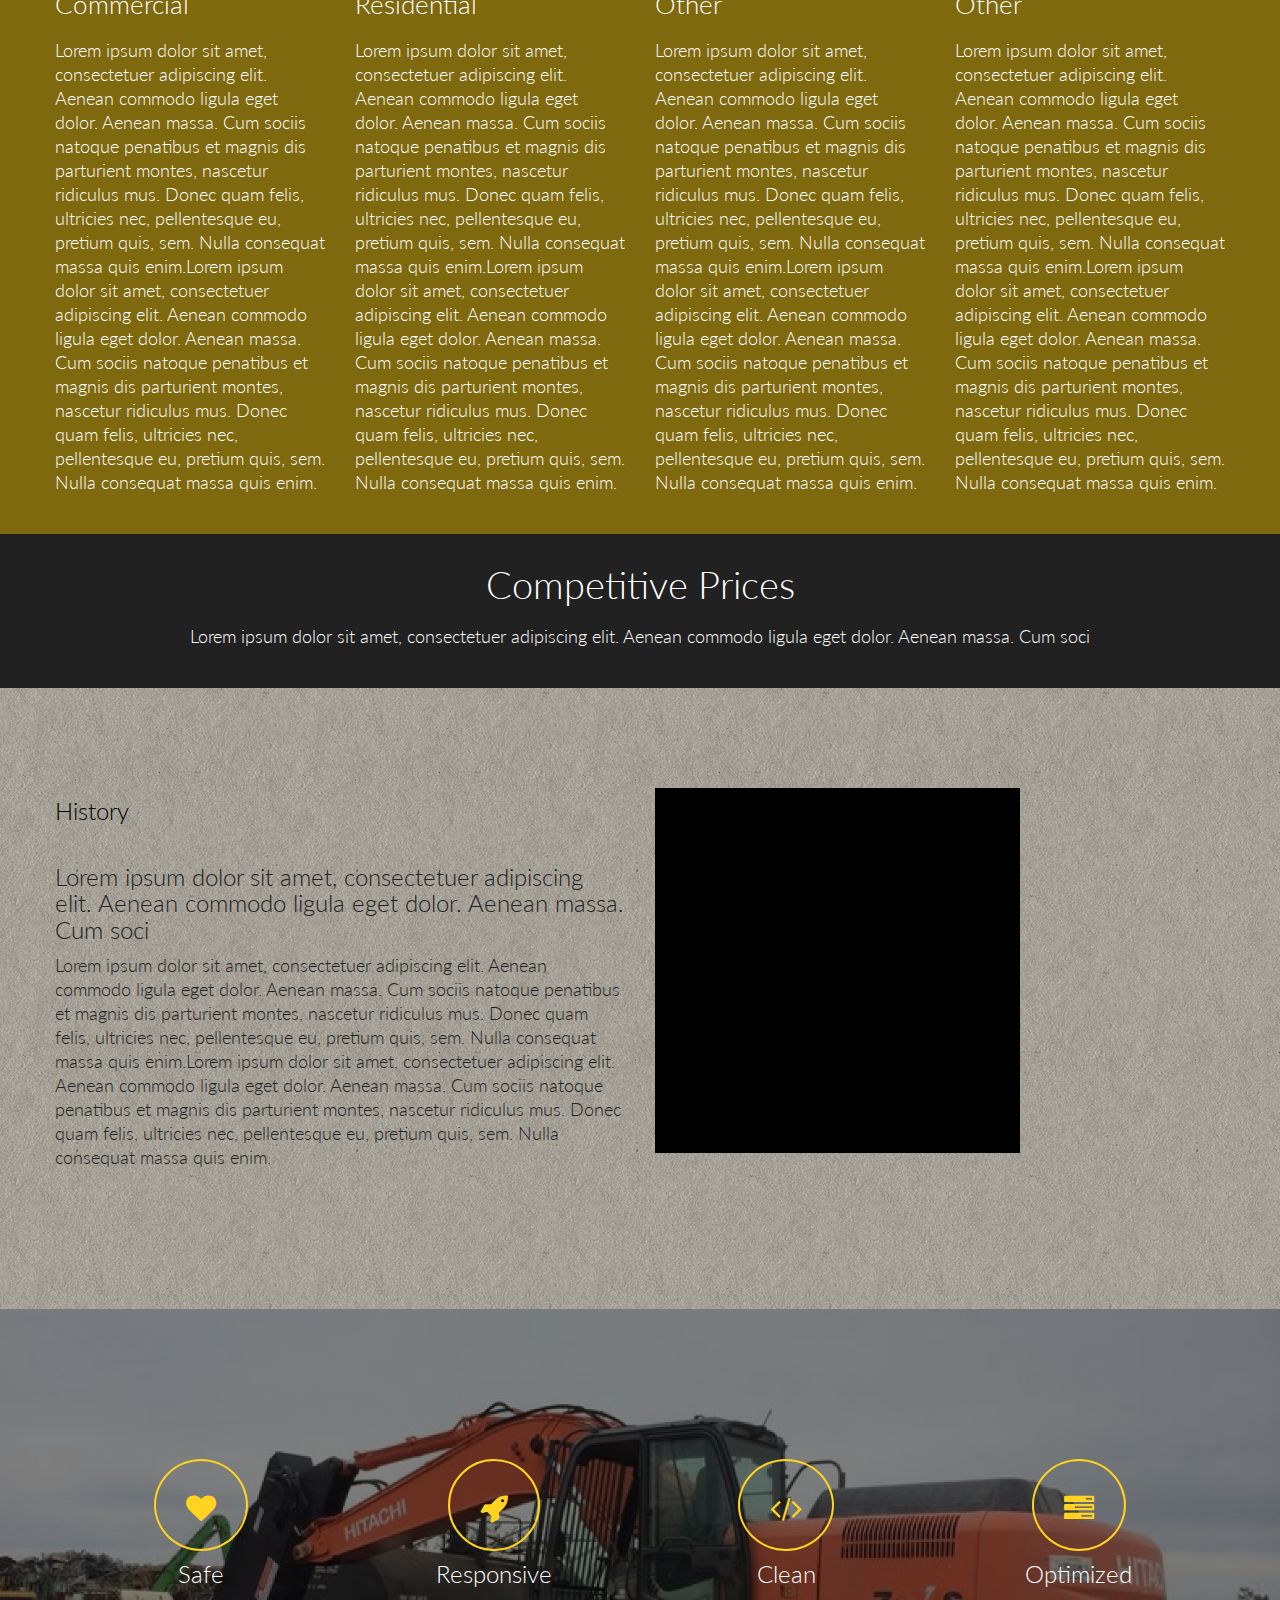
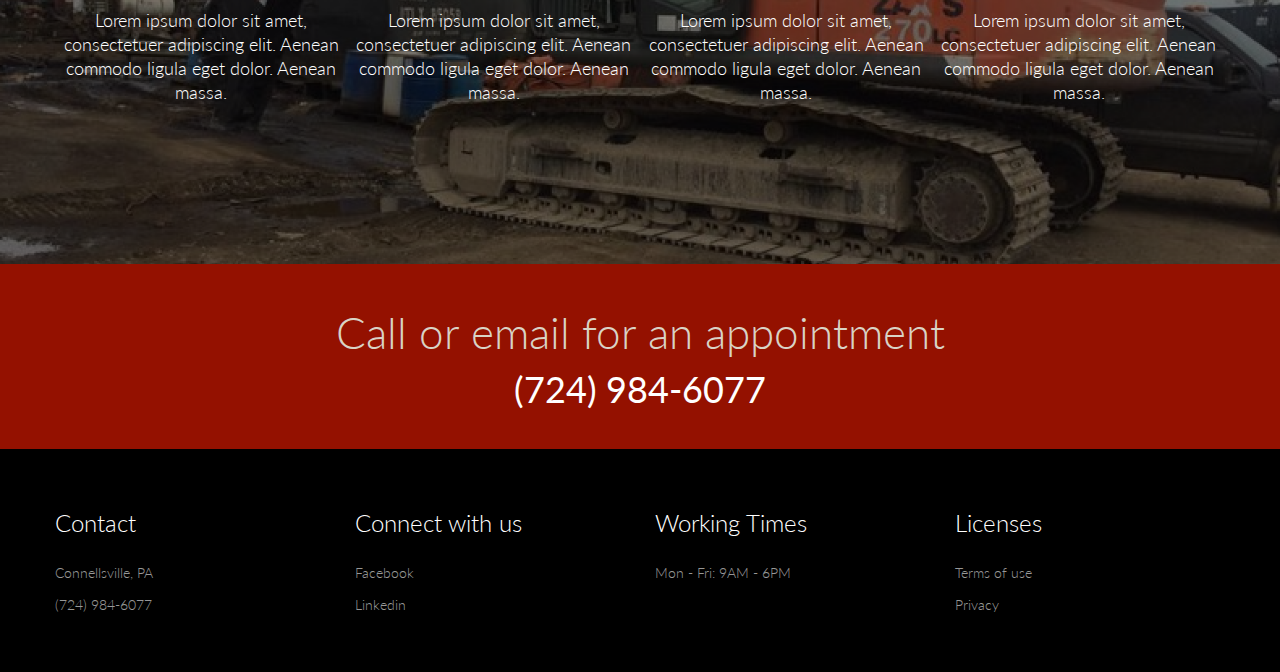
==== commit bb745954: "Add files via upload" ====
--- a/index.html
+++ b/index.html
@@ -32,7 +32,7 @@
     
 <!-- bloc-0 -->
 <div class="bloc bgc-onyx b-divider sticky-nav d-bloc" id="bloc-0">
-	<div class="container bloc-sm">
+	<div class="container">
 		<nav class="navbar row">
 			<div class="navbar-header">
 				<a class="navbar-brand ltc-sunglow " href="index.html">Bangor Metals, Inc.</a>
@@ -59,11 +59,11 @@
 <!-- bloc-0 END -->
 
 <!-- bloc-1 -->
-<div class="bloc bgc-white bloc-fill-screen bg-Screen-20Shot-202018-11-12-20at-207-19-03-20AM d-bloc bloc-bg-texture texture-darken" id="bloc-1">
+<div class="bloc bgc-white bloc-fill-screen bloc-bg-texture texture-darken b-parallax bg-IMG-1532 d-bloc " id="bloc-1">
 	<div class="container">
 		<div class="row">
 			<div class="col-sm-12">
-				<h1 class="hero-bloc-text text-left  tc-white">
+				<h1 class="hero-bloc-text text-left  tc-white pressed-t">
 					The leader in <br>preparation and segregation <br>of ferrous and non-ferrous metals&nbsp;<br>
 				</h1>
 			</div>
@@ -77,27 +77,27 @@
 	<div class="container bloc-sm">
 		<div class="row row-no-gutters">
 			<div class="col-sm-12">
-				<h1 class="text-center hero-bloc-text  tc-white mg-md">
+				<h1 class="text-center hero-bloc-text  mg-md tc-sunglow">
 					Metal Recycling <br>
 				</h1>
 				<p class="text-center hero-bloc-text-sub  tc-white text-left-xs mg-md">
-					Lorem ipsum dolor sit amet, consectetuer adipiscing elit. Aenean commodo ligula eget dolor. Aenean massa. Cum sociis natoque penatibus et magnis dis parturient montes, nascetur ridiculus mus. Donec quam felis, ultricies nec, pellentesque eu, pretium quis, sem. Nulla consequat massa quis enim.Lorem ipsum dolor sit amet, consectetuer adipiscing elit. Aenean commodo ligula eget dolor. Aenean massa. Cum sociis natoque penatibus et magnis dis parturient montes, nascetur ridiculus mus. Donec quam felis, ultricies nec, pellentesque eu, pretium quis, sem. Nulla consequat massa quis enim.<br>
+					Bangor Metals is a full service processor of ferrous and non-ferrous metals based in Connellsville, PA. With 30 years experience in the scrap industry, our services include torching, shearing, and demolition. We pride ourselves in providing timely and professional services in the tri-state area.<br>
 				</p>
 			</div>
 		</div>
 		<div class="row">
 			<div class="col-sm-4">
-				<h2 class="mg-md text-center  animated fadeInUp animSpeedFast">
+				<h2 class="mg-md text-center  animated fadeInUp animSpeedFast tc-sunglow">
 					competitive prices
 				</h2>
 			</div>
 			<div class="col-sm-4">
-				<h2 class="mg-md text-center  animated fadeInUp animSpeedFast">
+				<h2 class="mg-md text-center  animated fadeInUp animSpeedFast tc-sunglow">
 					environment<br>
 				</h2>
 			</div>
 			<div class="col-sm-4">
-				<h2 class="mg-md text-center  animated fadeInUp animSpeedFast">
+				<h2 class="mg-md text-center  animated fadeInUp animSpeedFast tc-sunglow">
 					sustainability
 				</h2>
 			</div>
--- a/style.css
+++ b/style.css
@@ -119,6 +119,13 @@
 }
 .texture-darken-strong::before{
 	background: rgba(0,0,0,0.8);
+}
+
+
+/* Background Effects */
+
+.b-parallax{
+	background-attachment:fixed;
 }
 
 
@@ -507,6 +514,11 @@
 }
 
 
+/* = Text & Icon Styles
+-------------------------------------------------------------- */
+.pressed-t{
+	text-shadow:0 1px 0 #FFF;
+}
 
 
 .panel-sq, .panel-sq .panel-heading, .panel-sq .panel-footer{
@@ -750,6 +762,9 @@
 .tc-outer-space{
 	color:#47454A!important;
 }
+.tc-sunglow{
+	color:#FFD31F!important;
+}
 .tc-dark-jungle-green{
 	color:#212121!important;
 }
@@ -781,11 +796,11 @@
 .bg-Screen-20Shot-202018-11-10-20at-208-35-12-20PM{
 	background-image:url("img/Screen%20Shot%202018-11-10%20at%208.35.12%20PM.png");
 }
-.bg-Screen-20Shot-202018-11-12-20at-207-19-03-20AM{
-	background-image:url("img/Screen%20Shot%202018-11-12%20at%207.19.03%20AM.png");
-}
 .bg-Screen-20Shot-202018-11-12-20at-207-24-52-20AM{
 	background-image:url("img/Screen%20Shot%202018-11-12%20at%207.24.52%20AM.png");
+}
+.bg-IMG-1532{
+	background-image:url("img/IMG_1532.jpg");
 }
 
 
